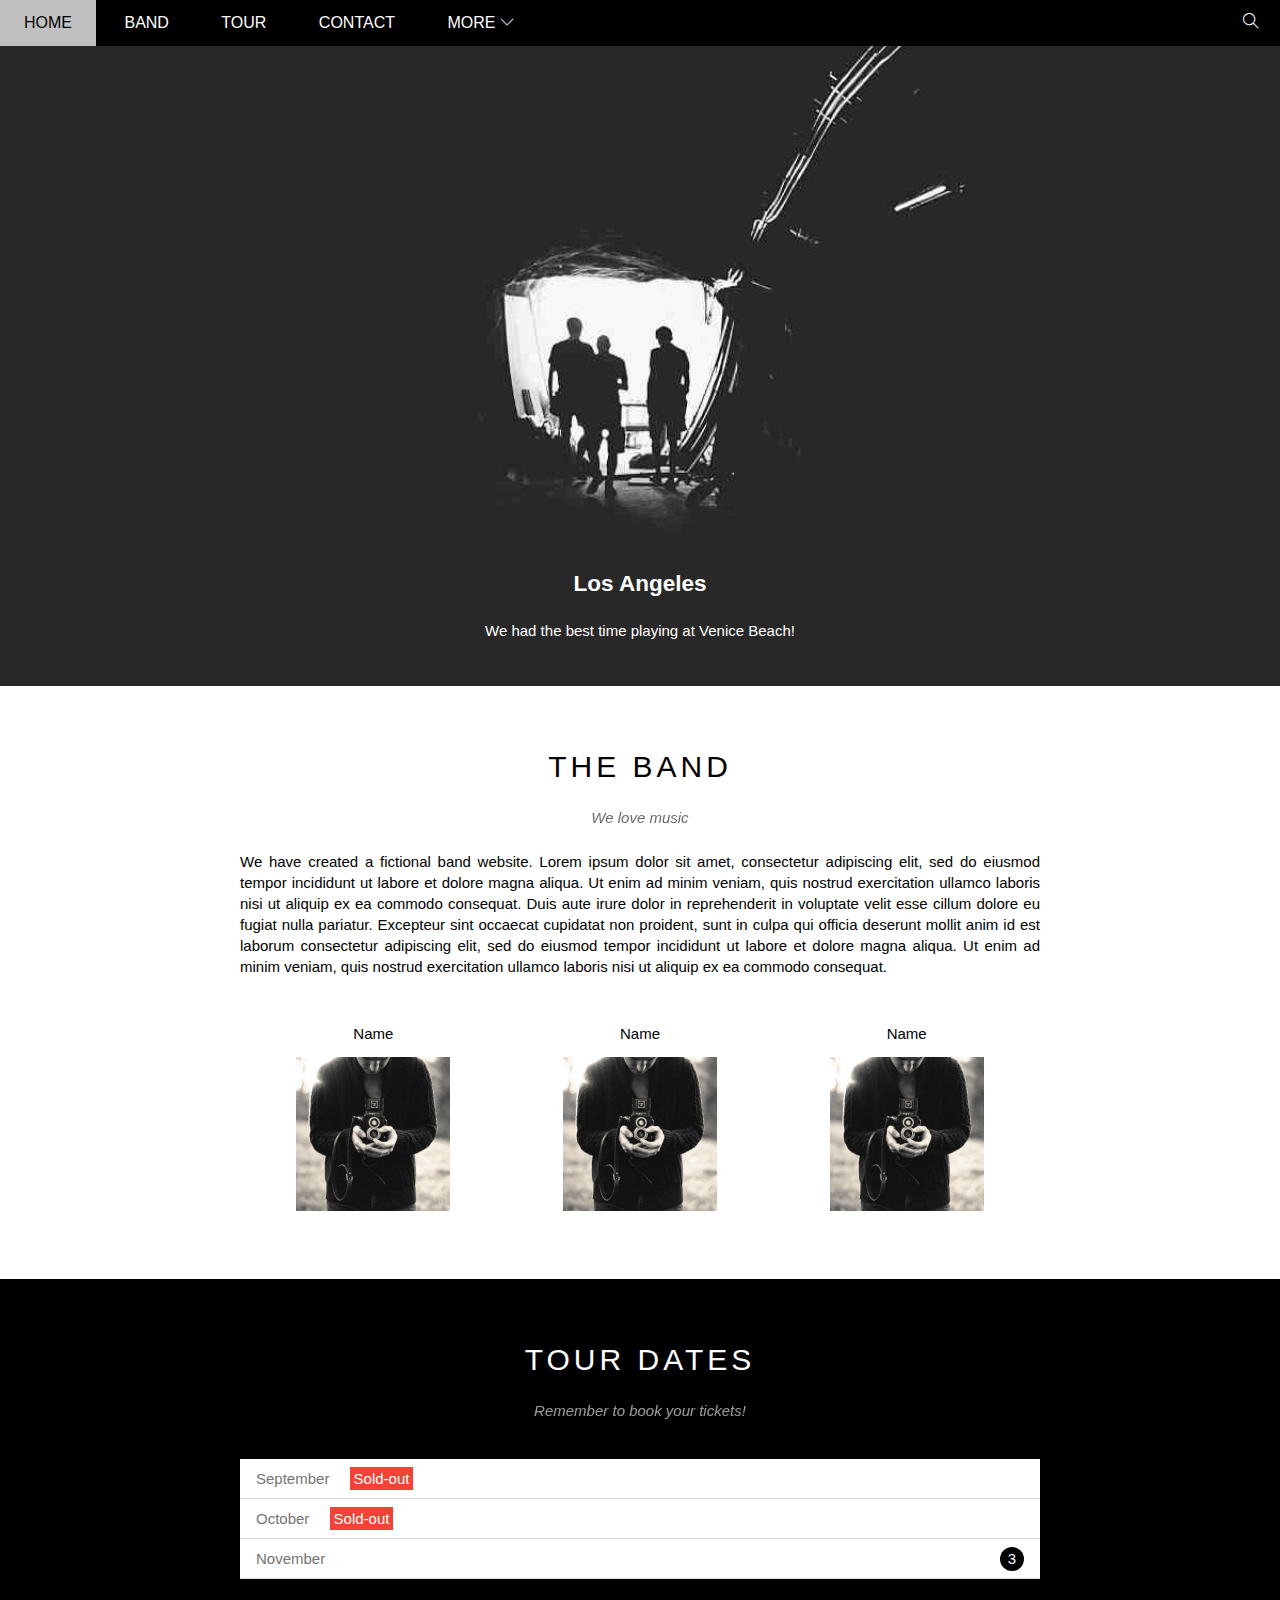
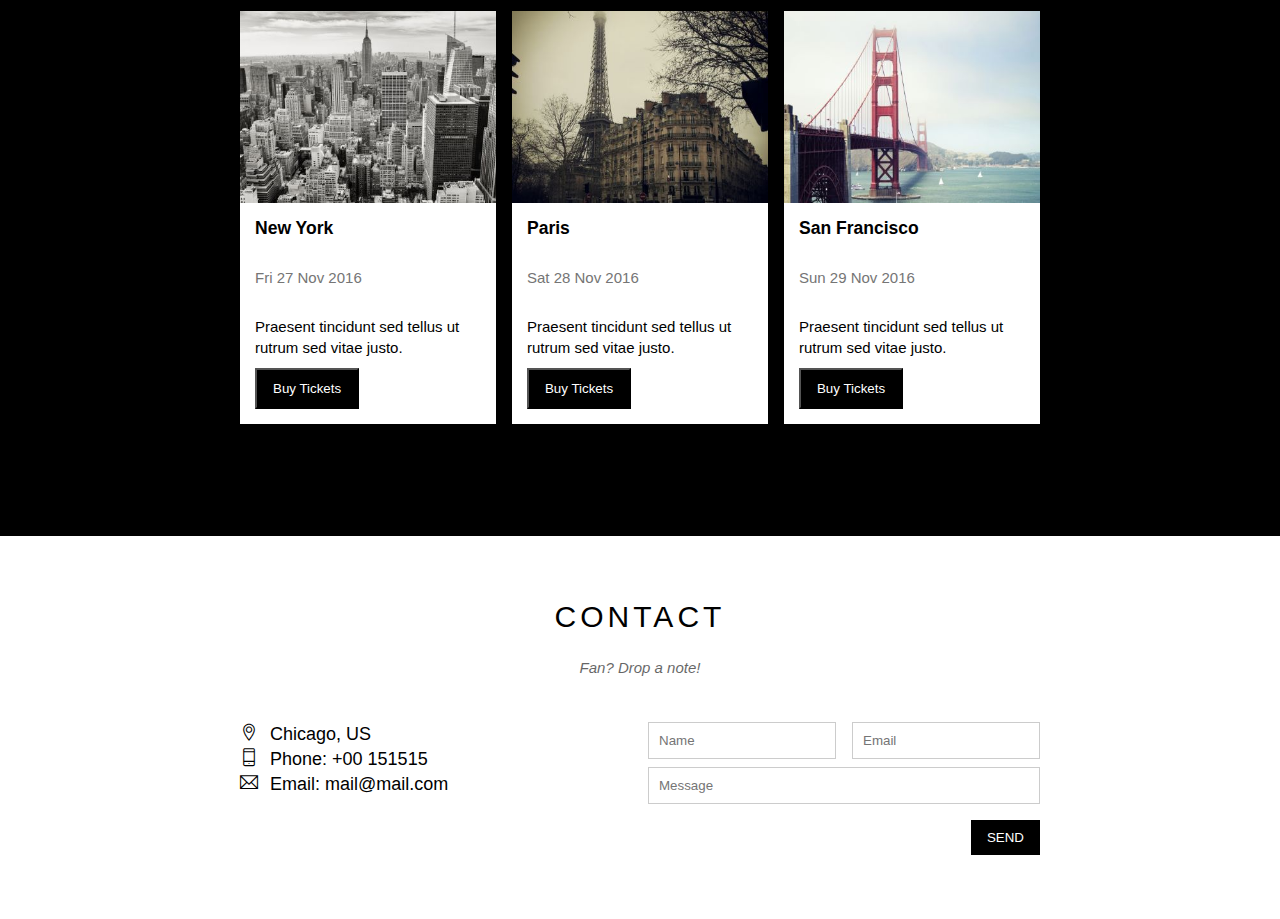
==== index.html @ 7e29163b "update contact" ====
<!DOCTYPE html>
<html lang="en">
<head>
    <meta charset="UTF-8">
    <meta http-equiv="X-UA-Compatible" content="IE=edge">
    <meta name="viewport" content="width=device-width, initial-scale=1.0">
    <link rel="stylesheet" href="./assests/css/style.css">
    <link rel="stylesheet" href="./assests/fonts/themify-icons/themify-icons.css">
    <title>Document</title>
</head>
<body>
    <div id="main">
        <div id="header">
            <!--Begin nav-->
            <ul id="nav">
                <li><a href="">Home</a></li>
                <li><a href="">Band</a></li>
                <li><a href="">Tour</a></li>
                <li><a href="">Contact</a></li>
                <li>
                    <a href="">
                        More 
                        <i class="nav-arrow-down ti-angle-down"></i>
                    </a>
                    <ul class="subnav">
                        <li><a href="">Merchandise</a></li>
                        <li><a href="">Extras</a></li>
                        <li><a href="">Media</a></li>
                    </ul>
                </li>
            </ul>
            <!--End nav-->

            <!--Begin search-->
            <div class="search-btn">
                <i class="search-icon ti-search"></i>
            </div>
            <!--End search-->

        </div>

        <div id="slider">
            <div class="text-content">
                <div class="text-heading"><h2>Los Angeles</h2></div>   
                <div class="text-description">
                    We had the best time playing at Venice Beach!
                </div>
            </div>  
        </div>

        <div id="content">
            <!--About section-->
            <div class="content-section">
                <h2 class="section-heading">THE BAND</h2>
                <p class="section-sub-heading">We love music</p>
                <p class="about-text">
                    We have created a fictional band website. Lorem ipsum dolor sit amet, consectetur adipiscing elit, sed do eiusmod tempor incididunt ut labore et dolore magna aliqua. Ut enim ad minim veniam, quis nostrud exercitation ullamco laboris nisi ut aliquip ex ea commodo consequat. Duis aute irure dolor in reprehenderit in voluptate velit esse cillum dolore eu fugiat nulla pariatur. Excepteur sint occaecat cupidatat non proident, sunt in culpa qui officia deserunt mollit anim id est laborum consectetur adipiscing elit, sed do eiusmod tempor incididunt ut labore et dolore magna aliqua. Ut enim ad minim veniam, quis nostrud exercitation ullamco laboris nisi ut aliquip ex ea commodo consequat.
                </p>
                <div class="member-list">
                    <div class="col col-third text-center">
                        <p class="member-name">Name</p>
                            <img src="/assests/img/Band/bandmember.jpeg" alt="" class="member-img">
                    </div>
                    <div class="col col-third text-center">
                        <p class="member-name">Name</p>
                            <img src="/assests/img/Band/bandmember.jpeg" alt="" class="member-img">
                    </div>
                    <div class="col col-third text-center">
                        <p class="member-name">Name</p>
                            <img src="/assests/img/Band/bandmember.jpeg" alt="" class="member-img">
                    </div>
                    <div class="clear"></div>
                </div>
               
            </div>

            <!--Tour section-->
            <div class="tour-section">
                <div class="content-section">
                    <h2 class="section-heading">TOUR DATES</h2>
                    <p class="section-sub-heading">Remember to book your tickets!</p>
                <ul class="ticket-list">
                    <li>September <span class="sold-out">Sold-out</span></li>
                    <li>October <span class="sold-out">Sold-out</span></li>
                    <li>November <span class="quantity">3</span></li>
                </ul>
                <!--Place section-->
                <div class="row place-list">
                    <div class="col col-third">
                        <img src="/assests/img/places/place1.jpeg" alt="" class="place-img">
                        <div class="place-body">
                            <h3 class="place-heading">New York</h3>
                            <div class="place-time">Fri 27 Nov 2016</div>
                            <div class="place-desc">Praesent tincidunt sed tellus ut rutrum sed vitae justo.</div>
                            <button class="place-buy-btn js-buy-ticket">Buy Tickets</button>
                        </div>
                    </div>
                    <div class="col col-third">
                        <img src="/assests/img/places/place2.jpeg" alt="" class="place-img">
                        <div class="place-body">
                            <h3 class="place-heading">Paris</h3>
                            <div class="place-time">Sat 28 Nov 2016</div>
                            <div class="place-desc">Praesent tincidunt sed tellus ut rutrum sed vitae justo.</div>
                            <button class="place-buy-btn js-buy-ticket">Buy Tickets</button>
                        </div>
                    </div>
                    <div class="col col-third">
                        <img src="/assests/img/places/place3.jpeg" alt="" class="place-img">
                        <div class="place-body">
                            <h3 class="place-heading">San Francisco</h3>
                            <div class="place-time">Sun 29 Nov 2016</div>
                            <div class="place-desc">Praesent tincidunt sed tellus ut rutrum sed vitae justo.</div>
                            <button class="place-buy-btn js-buy-ticket">Buy Tickets</button>
                        </div>
                    </div>
                    <div class="clear"></div>
                </div>
                </div>
 
            </div>
            <!--Contact section-->
            <div class="content-section">
                <h2 class="section-heading">CONTACT</h2>
                <p class="section-sub-heading">Fan? Drop a note!</p>
                <div class="row contact-content">
                    <div class="col col-half contact-info">
                        <p><i class="ti-location-pin"></i>Chicago, US</p>
                        <p><i class="ti-mobile"></i>Phone: +00 151515</p>
                        <p><i class="ti-email"></i>Email: mail@mail.com</p>
                    </div>
                    <div class="col col-half contact-form">
                        <form action="">
                            <div class="row">
                                <div class="col col-half">
                                    <input type="text" name="" placeholder="Name" id="" class="form-control">
                                </div>
                                <div class="col col-half">
                                    <input type="email" name="" placeholder="Email" id="" class="form-control">
                                </div>
                                <div class="clear"></div>
                            </div>
                            <div class="row mt-8">
                                <div class="col col-full">
                                    <input type="text" name="" placeholder="Message" id="" class="form-control">
                                </div>
                            </div>
                            <input class="form-submit-btn mt-16" type="submit" value="SEND">
                            
                        </form>
                    </div>
                </div>
                
            </div>
        </div>

        <div id="footer"></div>
    </div>
    <div class="modal js-modal">
        <div class="modal-container js-modal-container">
            <div class="modal-close js-modal-close">
                <i class="ti-close"></i>
            </div>
            <header class="modal-header">
                <i class="modal-heading-icon ti-bag"></i> 
                Tickets
            </header>
            <div class="modal-body">
                
                <label for="quantity" class="modal-label">
                    <i class="ti-shopping-cart"></i>
                    Tickets, $15 per person
                </label>
                <input id="quantity" type="text" class="modal-input" placeholder="How many?">

                
                <label for="email" class="modal-label">
                    <i class="ti-user"></i>
                    Send To
                </label>
                <input id="email" type="text" class="modal-input" placeholder="Enter email">

                <button id="buy-ticket">
                    Pay <i class="ti-check"></i>
                </button>
            </div>
            <footer class="modal-footer">
                <p class="modal-help">
                    Need <a href="" class="">help?</a>
                </p>
            </footer>
        </div>
    </div>

    <script>
        const buyBtns = document.querySelectorAll('.js-buy-ticket')
        const modal = document.querySelector('.js-modal')
        const modalClose = document.querySelector('.js-modal-close')
        const modalContainer = document.querySelector('.js-modal-container')
        function showBuyTickets()
        {
            modal.classList.add('open')
        }
        function hideBuyTickets()
        {
            modal.classList.remove('open')
        }

        for (const buyBtn of buyBtns)
        {
            buyBtn.addEventListener('click',showBuyTickets)
        }
        modalClose.addEventListener('click',hideBuyTickets)
        modal.addEventListener('click',hideBuyTickets)
        modalContainer.addEventListener('click', function(event) 
        {
            event.stopPropagation()
        }
        )
    </script>
</body>
</html>
---- assests/css/style.css ----
/*reset CSS*/
* {
    padding: 0;
    margin: 0;
    box-sizing: border-box;
}
html
{
    font-family: Arial, Helvetica, sans-serif;
}
/*
1 Từ ngoài vào trong
2 Từ trên xuống dưới
3 Từ tổng quan tới chi tiết

*/
/*
1 Vị trí
2 Kích thước
3 Màu sắc 
4 Kiểu dáng 
*/
/*Common*/
.clear {
    clear: both;
}

.row
{
    margin-left: -8px ;
    margin-right: -8px ;
}
.row::after
{
    content: "";
    display: block;
    clear: both;
}
.col
{
    float:left;
    padding-left: 8px;
    padding-right: 8px;
}
.col-third{
    width: 33.3333%;
}
.col-half{
    width: 50%;
}
.col-full{
    width: 100%;
}
.text-center
{
    text-align: center !important; 
}
.mt-8
{
    margin-top: 8px!important;
}
.mt-16
{
    margin-top: 16px!important;
}

/*Main*/
#main{
   
}

#header{
    height: 46px;
    background-color: black;
    position: fixed;
    right: 0;
    left: 0;
    top:0;
    
}
#header .search-btn
{   
    padding: 0 21px;
    line-height: 46px;
    color: white;
    float: right;
    
}
#header .search-btn:hover
{
    background-color: tomato;
    cursor: pointer;
}
#nav {
    display: inline-block;
}
#nav ul
{
    display : inline-block;
}

#nav li
{
    display: inline-block;
    position: relative;
}
#nav >li >a
{
    color: white;
    text-transform: uppercase;
}

#nav li a{
   
    text-decoration: none;
    line-height: 46px;
    padding: 0 24px;
    display: block;
}
#nav li:hover .subnav
{
    display: block;
}
#nav > li:hover > a,
#nav .subnav li:hover a{
    background-color: silver;
    color: black;

}

#nav .subnav{
    display: none;
    position: absolute;
    top : 100%;
    left:0;
    background-color: white;
    box-shadow: 0 0 10px rgba(0, 0, 0, 0.5);
}

#nav .subnav a
{
    color: black;
    padding: 0 12px;
    line-height: 38px;
}
#nav .subnav li
{
    display: block;
}
#nav .nav-arrow-down 
{
    font-size: 14px;
}

#slider
{
    position: relative;
   margin-top: 46px;
   padding-top: 50%;
   background: url('/assests/img/slider/slider1.jpeg') top center / cover no-repeat;
}

#slider .text-content{
    position: absolute;
    width: 100%;
    bottom: 47px;
    color: white;
    text-align: center;
}

#slider .text-heading{
    font-weight: 400;
    font-size: 15px;
}

#slider .text-description{
    font-size: 15px;
    margin-top: 25px;
}


#content{
   
}
#content .content-section
{
    width: 800px;
    margin-left: auto;
    margin-right: auto;
    padding: 64px 0;
}
#content .section-heading{
    text-align: center;
    font-size: 30px;
    letter-spacing: 4px;
    font-weight: 500;
}

#content .section-sub-heading{
    text-align: center;
    font-size: 15px;
     
    margin-top: 25px;
    font-style: italic;
    opacity: 0.6;
}

#content .about-text{
    text-align: justify;
    margin-top: 25px;
    line-height: 1.4;
    font-size: 15px;
}
#content .member-list
{
    
    margin-top: 48px;
}

#content .member-name
{
    font-size: 15px;

}
#content .member-img
{  
    width: 154px;
    margin-top: 15px;
}

/*Tour section*/
#content .tour-section
{
    background-color: black;
}
.tour-section .content-section
{
    color: white;
}
.tour-section .ticket-list
{   
    margin-top: 40px;
    background-color: white;
}
.ticket-list li
{
    list-style: none;
    font-size: 15px;
    color: #757575;
    padding: 11px 16px;
    border-bottom: 1px #ddd solid ;
}
.tour-section .sold-out
{
    background-color: #f44336;
    color: white;
    padding: 3px 4px;
    margin-left: 16px;
}
.tour-section .quantity
{
    float: right;
    color: white;
    width: 24px;
    height: 24px;
    background-color: black;
    border-radius: 50%;
    text-align: center;
    line-height: 24px;
    margin-top: -3px;
}
.place-list{
    margin-top: 32px;
    margin-bottom: 48px;
    
}

.tour-section .place-img{
    width: 100%;
    display: block;
}
.tour-section .place-img:hover
{
    opacity: 0.6;
}
.tour-section .place-body{
    color: black;
    background-color: white;
    font-size: 15px;
    padding: 0 15px;
    padding-bottom: 20px;
}

.tour-section .place-heading{
    padding: 15px 0;
    font-weight: 600;
}

.tour-section .place-time{
    padding: 15px 0;
    color: #757575;
}

.tour-section .place-desc{
    padding: 15px 0;
    line-height: 1.4;
}

.tour-section .place-buy-btn{
    background-color: black;
    color: white;
    text-decoration: none;
    display: inline-block;
    padding: 11px 16px;
    margin: -5px 0;
    
}
.modal.open
{
    display: flex;
}
.modal{
    position: fixed;
    left: 0;
    right: 0;
    bottom: 0;
    top: 0;
    background: rgba(0, 0, 0, 0.4);
    display : none;
    align-items: center;
    justify-content: center;
    
}
.modal-container
{
    max-width: calc( 100% - 32px );
    background: #fff;
    width: 900px;
    min-height: 200px;
    position: relative;
    animation-name: modalFaceIn ;
    animation-duration : .5s;
}
@keyframes modalFaceIn {
    from {
        
        transform: translateY(-130);
    } to {
       
        transform: translateY(0);
    }
}
.modal-header
{
    background-color: #009688;
    height: 120px;
    display: flex;
    justify-content: center;
    align-items: center;
    font-size: 30px;
    color: white;
}
.modal-heading-icon
{
    margin-right: 16px;
}
.modal-close
{
    position: absolute;
    right: 0;
    top: 0;
    color: white;
    padding: 16px;
    cursor: pointer;
    opacity: 0.8;
}
.modal-close:hover
{
    opacity: 1;
}
.modal-label{
    display: block;
    font-size: 15px;
    margin-bottom: 12px;
}
.modal-input
{
    border: 1px solid #ccc;
    width: 100%;
    font-size: 15px;
    padding: 10px;
    margin-bottom: 24px;
}
#buy-ticket
{
    border: none;
    background-color: #009688;
    font-size: 15px;
    text-transform: uppercase;
    padding: 15px;
    width: 100%;
    color: white;
    cursor: pointer;
}
#buy-ticket:hover
{
    opacity: 0.9;
}
.modal-body
{
    padding: 16px;
}
.modal-help
{
    text-align: right;
    padding-bottom: 30px;
    margin-right: 15px;
}
.modal-help a
{
    color: #2196f3;
}

/*Contact form*/
.contact-content{
    margin-top: 46px;
    
}
.contact-info
{
    font-size: 18px;
    line-height: 1.4;
}
.contact-info i[class*="ti-"]
{
    width: 30px;
    display: inline-block;
}
.contact-form
{
    font-size: 15px;
}
.contact-form .form-control
{
    padding: 10px;
    border: 1px solid #ccc;
    width: 100%;
}
.contact-form .form-submit-btn
{
    background: #000;
    color: #fff;
    border: none;
    padding: 10px 16px;
    float: right;
    outline: none;
}

#footer{

}
---- assests/fonts/themify-icons/themify-icons.css ----
@font-face {
	font-family: 'themify';
	src:url('fonts/themify.eot?-fvbane');
	src:url('fonts/themify.eot?#iefix-fvbane') format('embedded-opentype'),
		url('fonts/themify.woff?-fvbane') format('woff'),
		url('fonts/themify.ttf?-fvbane') format('truetype'),
		url('fonts/themify.svg?-fvbane#themify') format('svg');
	font-weight: normal;
	font-style: normal;
}

[class^="ti-"], [class*=" ti-"] {
	font-family: 'themify';
	speak: none;
	font-style: normal;
	font-weight: normal;
	font-variant: normal;
	text-transform: none;
	line-height: 1;

	/* Better Font Rendering =========== */
	-webkit-font-smoothing: antialiased;
	-moz-osx-font-smoothing: grayscale;
}

.ti-wand:before {
	content: "\e600";
}
.ti-volume:before {
	content: "\e601";
}
.ti-user:before {
	content: "\e602";
}
.ti-unlock:before {
	content: "\e603";
}
.ti-unlink:before {
	content: "\e604";
}
.ti-trash:before {
	content: "\e605";
}
.ti-thought:before {
	content: "\e606";
}
.ti-target:before {
	content: "\e607";
}
.ti-tag:before {
	content: "\e608";
}
.ti-tablet:before {
	content: "\e609";
}
.ti-star:before {
	content: "\e60a";
}
.ti-spray:before {
	content: "\e60b";
}
.ti-signal:before {
	content: "\e60c";
}
.ti-shopping-cart:before {
	content: "\e60d";
}
.ti-shopping-cart-full:before {
	content: "\e60e";
}
.ti-settings:before {
	content: "\e60f";
}
.ti-search:before {
	content: "\e610";
}
.ti-zoom-in:before {
	content: "\e611";
}
.ti-zoom-out:before {
	content: "\e612";
}
.ti-cut:before {
	content: "\e613";
}
.ti-ruler:before {
	content: "\e614";
}
.ti-ruler-pencil:before {
	content: "\e615";
}
.ti-ruler-alt:before {
	content: "\e616";
}
.ti-bookmark:before {
	content: "\e617";
}
.ti-bookmark-alt:before {
	content: "\e618";
}
.ti-reload:before {
	content: "\e619";
}
.ti-plus:before {
	content: "\e61a";
}
.ti-pin:before {
	content: "\e61b";
}
.ti-pencil:before {
	content: "\e61c";
}
.ti-pencil-alt:before {
	content: "\e61d";
}
.ti-paint-roller:before {
	content: "\e61e";
}
.ti-paint-bucket:before {
	content: "\e61f";
}
.ti-na:before {
	content: "\e620";
}
.ti-mobile:before {
	content: "\e621";
}
.ti-minus:before {
	content: "\e622";
}
.ti-medall:before {
	content: "\e623";
}
.ti-medall-alt:before {
	content: "\e624";
}
.ti-marker:before {
	content: "\e625";
}
.ti-marker-alt:before {
	content: "\e626";
}
.ti-arrow-up:before {
	content: "\e627";
}
.ti-arrow-right:before {
	content: "\e628";
}
.ti-arrow-left:before {
	content: "\e629";
}
.ti-arrow-down:before {
	content: "\e62a";
}
.ti-lock:before {
	content: "\e62b";
}
.ti-location-arrow:before {
	content: "\e62c";
}
.ti-link:before {
	content: "\e62d";
}
.ti-layout:before {
	content: "\e62e";
}
.ti-layers:before {
	content: "\e62f";
}
.ti-layers-alt:before {
	content: "\e630";
}
.ti-key:before {
	content: "\e631";
}
.ti-import:before {
	content: "\e632";
}
.ti-image:before {
	content: "\e633";
}
.ti-heart:before {
	content: "\e634";
}
.ti-heart-broken:before {
	content: "\e635";
}
.ti-hand-stop:before {
	content: "\e636";
}
.ti-hand-open:before {
	content: "\e637";
}
.ti-hand-drag:before {
	content: "\e638";
}
.ti-folder:before {
	content: "\e639";
}
.ti-flag:before {
	content: "\e63a";
}
.ti-flag-alt:before {
	content: "\e63b";
}
.ti-flag-alt-2:before {
	content: "\e63c";
}
.ti-eye:before {
	content: "\e63d";
}
.ti-export:before {
	content: "\e63e";
}
.ti-exchange-vertical:before {
	content: "\e63f";
}
.ti-desktop:before {
	content: "\e640";
}
.ti-cup:before {
	content: "\e641";
}
.ti-crown:before {
	content: "\e642";
}
.ti-comments:before {
	content: "\e643";
}
.ti-comment:before {
	content: "\e644";
}
.ti-comment-alt:before {
	content: "\e645";
}
.ti-close:before {
	content: "\e646";
}
.ti-clip:before {
	content: "\e647";
}
.ti-angle-up:before {
	content: "\e648";
}
.ti-angle-right:before {
	content: "\e649";
}
.ti-angle-left:before {
	content: "\e64a";
}
.ti-angle-down:before {
	content: "\e64b";
}
.ti-check:before {
	content: "\e64c";
}
.ti-check-box:before {
	content: "\e64d";
}
.ti-camera:before {
	content: "\e64e";
}
.ti-announcement:before {
	content: "\e64f";
}
.ti-brush:before {
	content: "\e650";
}
.ti-briefcase:before {
	content: "\e651";
}
.ti-bolt:before {
	content: "\e652";
}
.ti-bolt-alt:before {
	content: "\e653";
}
.ti-blackboard:before {
	content: "\e654";
}
.ti-bag:before {
	content: "\e655";
}
.ti-move:before {
	content: "\e656";
}
.ti-arrows-vertical:before {
	content: "\e657";
}
.ti-arrows-horizontal:before {
	content: "\e658";
}
.ti-fullscreen:before {
	content: "\e659";
}
.ti-arrow-top-right:before {
	content: "\e65a";
}
.ti-arrow-top-left:before {
	content: "\e65b";
}
.ti-arrow-circle-up:before {
	content: "\e65c";
}
.ti-arrow-circle-right:before {
	content: "\e65d";
}
.ti-arrow-circle-left:before {
	content: "\e65e";
}
.ti-arrow-circle-down:before {
	content: "\e65f";
}
.ti-angle-double-up:before {
	content: "\e660";
}
.ti-angle-double-right:before {
	content: "\e661";
}
.ti-angle-double-left:before {
	content: "\e662";
}
.ti-angle-double-down:before {
	content: "\e663";
}
.ti-zip:before {
	content: "\e664";
}
.ti-world:before {
	content: "\e665";
}
.ti-wheelchair:before {
	content: "\e666";
}
.ti-view-list:before {
	content: "\e667";
}
.ti-view-list-alt:before {
	content: "\e668";
}
.ti-view-grid:before {
	content: "\e669";
}
.ti-uppercase:before {
	content: "\e66a";
}
.ti-upload:before {
	content: "\e66b";
}
.ti-underline:before {
	content: "\e66c";
}
.ti-truck:before {
	content: "\e66d";
}
.ti-timer:before {
	content: "\e66e";
}
.ti-ticket:before {
	content: "\e66f";
}
.ti-thumb-up:before {
	content: "\e670";
}
.ti-thumb-down:before {
	content: "\e671";
}
.ti-text:before {
	content: "\e672";
}
.ti-stats-up:before {
	content: "\e673";
}
.ti-stats-down:before {
	content: "\e674";
}
.ti-split-v:before {
	content: "\e675";
}
.ti-split-h:before {
	content: "\e676";
}
.ti-smallcap:before {
	content: "\e677";
}
.ti-shine:before {
	content: "\e678";
}
.ti-shift-right:before {
	content: "\e679";
}
.ti-shift-left:before {
	content: "\e67a";
}
.ti-shield:before {
	content: "\e67b";
}
.ti-notepad:before {
	content: "\e67c";
}
.ti-server:before {
	content: "\e67d";
}
.ti-quote-right:before {
	content: "\e67e";
}
.ti-quote-left:before {
	content: "\e67f";
}
.ti-pulse:before {
	content: "\e680";
}
.ti-printer:before {
	content: "\e681";
}
.ti-power-off:before {
	content: "\e682";
}
.ti-plug:before {
	content: "\e683";
}
.ti-pie-chart:before {
	content: "\e684";
}
.ti-paragraph:before {
	content: "\e685";
}
.ti-panel:before {
	content: "\e686";
}
.ti-package:before {
	content: "\e687";
}
.ti-music:before {
	content: "\e688";
}
.ti-music-alt:before {
	content: "\e689";
}
.ti-mouse:before {
	content: "\e68a";
}
.ti-mouse-alt:before {
	content: "\e68b";
}
.ti-money:before {
	content: "\e68c";
}
.ti-microphone:before {
	content: "\e68d";
}
.ti-menu:before {
	content: "\e68e";
}
.ti-menu-alt:before {
	content: "\e68f";
}
.ti-map:before {
	content: "\e690";
}
.ti-map-alt:before {
	content: "\e691";
}
.ti-loop:before {
	content: "\e692";
}
.ti-location-pin:before {
	content: "\e693";
}
.ti-list:before {
	content: "\e694";
}
.ti-light-bulb:before {
	content: "\e695";
}
.ti-Italic:before {
	content: "\e696";
}
.ti-info:before {
	content: "\e697";
}
.ti-infinite:before {
	content: "\e698";
}
.ti-id-badge:before {
	content: "\e699";
}
.ti-hummer:before {
	content: "\e69a";
}
.ti-home:before {
	content: "\e69b";
}
.ti-help:before {
	content: "\e69c";
}
.ti-headphone:before {
	content: "\e69d";
}
.ti-harddrives:before {
	content: "\e69e";
}
.ti-harddrive:before {
	content: "\e69f";
}
.ti-gift:before {
	content: "\e6a0";
}
.ti-game:before {
	content: "\e6a1";
}
.ti-filter:before {
	content: "\e6a2";
}
.ti-files:before {
	content: "\e6a3";
}
.ti-file:before {
	content: "\e6a4";
}
.ti-eraser:before {
	content: "\e6a5";
}
.ti-envelope:before {
	content: "\e6a6";
}
.ti-download:before {
	content: "\e6a7";
}
.ti-direction:before {
	content: "\e6a8";
}
.ti-direction-alt:before {
	content: "\e6a9";
}
.ti-dashboard:before {
	content: "\e6aa";
}
.ti-control-stop:before {
	content: "\e6ab";
}
.ti-control-shuffle:before {
	content: "\e6ac";
}
.ti-control-play:before {
	content: "\e6ad";
}
.ti-control-pause:before {
	content: "\e6ae";
}
.ti-control-forward:before {
	content: "\e6af";
}
.ti-control-backward:before {
	content: "\e6b0";
}
.ti-cloud:before {
	content: "\e6b1";
}
.ti-cloud-up:before {
	content: "\e6b2";
}
.ti-cloud-down:before {
	content: "\e6b3";
}
.ti-clipboard:before {
	content: "\e6b4";
}
.ti-car:before {
	content: "\e6b5";
}
.ti-calendar:before {
	content: "\e6b6";
}
.ti-book:before {
	content: "\e6b7";
}
.ti-bell:before {
	content: "\e6b8";
}
.ti-basketball:before {
	content: "\e6b9";
}
.ti-bar-chart:before {
	content: "\e6ba";
}
.ti-bar-chart-alt:before {
	content: "\e6bb";
}
.ti-back-right:before {
	content: "\e6bc";
}
.ti-back-left:before {
	content: "\e6bd";
}
.ti-arrows-corner:before {
	content: "\e6be";
}
.ti-archive:before {
	content: "\e6bf";
}
.ti-anchor:before {
	content: "\e6c0";
}
.ti-align-right:before {
	content: "\e6c1";
}
.ti-align-left:before {
	content: "\e6c2";
}
.ti-align-justify:before {
	content: "\e6c3";
}
.ti-align-center:before {
	content: "\e6c4";
}
.ti-alert:before {
	content: "\e6c5";
}
.ti-alarm-clock:before {
	content: "\e6c6";
}
.ti-agenda:before {
	content: "\e6c7";
}
.ti-write:before {
	content: "\e6c8";
}
.ti-window:before {
	content: "\e6c9";
}
.ti-widgetized:before {
	content: "\e6ca";
}
.ti-widget:before {
	content: "\e6cb";
}
.ti-widget-alt:before {
	content: "\e6cc";
}
.ti-wallet:before {
	content: "\e6cd";
}
.ti-video-clapper:before {
	content: "\e6ce";
}
.ti-video-camera:before {
	content: "\e6cf";
}
.ti-vector:before {
	content: "\e6d0";
}
.ti-themify-logo:before {
	content: "\e6d1";
}
.ti-themify-favicon:before {
	content: "\e6d2";
}
.ti-themify-favicon-alt:before {
	content: "\e6d3";
}
.ti-support:before {
	content: "\e6d4";
}
.ti-stamp:before {
	content: "\e6d5";
}
.ti-split-v-alt:before {
	content: "\e6d6";
}
.ti-slice:before {
	content: "\e6d7";
}
.ti-shortcode:before {
	content: "\e6d8";
}
.ti-shift-right-alt:before {
	content: "\e6d9";
}
.ti-shift-left-alt:before {
	content: "\e6da";
}
.ti-ruler-alt-2:before {
	content: "\e6db";
}
.ti-receipt:before {
	content: "\e6dc";
}
.ti-pin2:before {
	content: "\e6dd";
}
.ti-pin-alt:before {
	content: "\e6de";
}
.ti-pencil-alt2:before {
	content: "\e6df";
}
.ti-palette:before {
	content: "\e6e0";
}
.ti-more:before {
	content: "\e6e1";
}
.ti-more-alt:before {
	content: "\e6e2";
}
.ti-microphone-alt:before {
	content: "\e6e3";
}
.ti-magnet:before {
	content: "\e6e4";
}
.ti-line-double:before {
	content: "\e6e5";
}
.ti-line-dotted:before {
	content: "\e6e6";
}
.ti-line-dashed:before {
	content: "\e6e7";
}
.ti-layout-width-full:before {
	content: "\e6e8";
}
.ti-layout-width-default:before {
	content: "\e6e9";
}
.ti-layout-width-default-alt:before {
	content: "\e6ea";
}
.ti-layout-tab:before {
	content: "\e6eb";
}
.ti-layout-tab-window:before {
	content: "\e6ec";
}
.ti-layout-tab-v:before {
	content: "\e6ed";
}
.ti-layout-tab-min:before {
	content: "\e6ee";
}
.ti-layout-slider:before {
	content: "\e6ef";
}
.ti-layout-slider-alt:before {
	content: "\e6f0";
}
.ti-layout-sidebar-right:before {
	content: "\e6f1";
}
.ti-layout-sidebar-none:before {
	content: "\e6f2";
}
.ti-layout-sidebar-left:before {
	content: "\e6f3";
}
.ti-layout-placeholder:before {
	content: "\e6f4";
}
.ti-layout-menu:before {
	content: "\e6f5";
}
.ti-layout-menu-v:before {
	content: "\e6f6";
}
.ti-layout-menu-separated:before {
	content: "\e6f7";
}
.ti-layout-menu-full:before {
	content: "\e6f8";
}
.ti-layout-media-right-alt:before {
	content: "\e6f9";
}
.ti-layout-media-right:before {
	content: "\e6fa";
}
.ti-layout-media-overlay:before {
	content: "\e6fb";
}
.ti-layout-media-overlay-alt:before {
	content: "\e6fc";
}
.ti-layout-media-overlay-alt-2:before {
	content: "\e6fd";
}
.ti-layout-media-left-alt:before {
	content: "\e6fe";
}
.ti-layout-media-left:before {
	content: "\e6ff";
}
.ti-layout-media-center-alt:before {
	content: "\e700";
}
.ti-layout-media-center:before {
	content: "\e701";
}
.ti-layout-list-thumb:before {
	content: "\e702";
}
.ti-layout-list-thumb-alt:before {
	content: "\e703";
}
.ti-layout-list-post:before {
	content: "\e704";
}
.ti-layout-list-large-image:before {
	content: "\e705";
}
.ti-layout-line-solid:before {
	content: "\e706";
}
.ti-layout-grid4:before {
	content: "\e707";
}
.ti-layout-grid3:before {
	content: "\e708";
}
.ti-layout-grid2:before {
	content: "\e709";
}
.ti-layout-grid2-thumb:before {
	content: "\e70a";
}
.ti-layout-cta-right:before {
	content: "\e70b";
}
.ti-layout-cta-left:before {
	content: "\e70c";
}
.ti-layout-cta-center:before {
	content: "\e70d";
}
.ti-layout-cta-btn-right:before {
	content: "\e70e";
}
.ti-layout-cta-btn-left:before {
	content: "\e70f";
}
.ti-layout-column4:before {
	content: "\e710";
}
.ti-layout-column3:before {
	content: "\e711";
}
.ti-layout-column2:before {
	content: "\e712";
}
.ti-layout-accordion-separated:before {
	content: "\e713";
}
.ti-layout-accordion-merged:before {
	content: "\e714";
}
.ti-layout-accordion-list:before {
	content: "\e715";
}
.ti-ink-pen:before {
	content: "\e716";
}
.ti-info-alt:before {
	content: "\e717";
}
.ti-help-alt:before {
	content: "\e718";
}
.ti-headphone-alt:before {
	content: "\e719";
}
.ti-hand-point-up:before {
	content: "\e71a";
}
.ti-hand-point-right:before {
	content: "\e71b";
}
.ti-hand-point-left:before {
	content: "\e71c";
}
.ti-hand-point-down:before {
	content: "\e71d";
}
.ti-gallery:before {
	content: "\e71e";
}
.ti-face-smile:before {
	content: "\e71f";
}
.ti-face-sad:before {
	content: "\e720";
}
.ti-credit-card:before {
	content: "\e721";
}
.ti-control-skip-forward:before {
	content: "\e722";
}
.ti-control-skip-backward:before {
	content: "\e723";
}
.ti-control-record:before {
	content: "\e724";
}
.ti-control-eject:before {
	content: "\e725";
}
.ti-comments-smiley:before {
	content: "\e726";
}
.ti-brush-alt:before {
	content: "\e727";
}
.ti-youtube:before {
	content: "\e728";
}
.ti-vimeo:before {
	content: "\e729";
}
.ti-twitter:before {
	content: "\e72a";
}
.ti-time:before {
	content: "\e72b";
}
.ti-tumblr:before {
	content: "\e72c";
}
.ti-skype:before {
	content: "\e72d";
}
.ti-share:before {
	content: "\e72e";
}
.ti-share-alt:before {
	content: "\e72f";
}
.ti-rocket:before {
	content: "\e730";
}
.ti-pinterest:before {
	content: "\e731";
}
.ti-new-window:before {
	content: "\e732";
}
.ti-microsoft:before {
	content: "\e733";
}
.ti-list-ol:before {
	content: "\e734";
}
.ti-linkedin:before {
	content: "\e735";
}
.ti-layout-sidebar-2:before {
	content: "\e736";
}
.ti-layout-grid4-alt:before {
	content: "\e737";
}
.ti-layout-grid3-alt:before {
	content: "\e738";
}
.ti-layout-grid2-alt:before {
	content: "\e739";
}
.ti-layout-column4-alt:before {
	content: "\e73a";
}
.ti-layout-column3-alt:before {
	content: "\e73b";
}
.ti-layout-column2-alt:before {
	content: "\e73c";
}
.ti-instagram:before {
	content: "\e73d";
}
.ti-google:before {
	content: "\e73e";
}
.ti-github:before {
	content: "\e73f";
}
.ti-flickr:before {
	content: "\e740";
}
.ti-facebook:before {
	content: "\e741";
}
.ti-dropbox:before {
	content: "\e742";
}
.ti-dribbble:before {
	content: "\e743";
}
.ti-apple:before {
	content: "\e744";
}
.ti-android:before {
	content: "\e745";
}
.ti-save:before {
	content: "\e746";
}
.ti-save-alt:before {
	content: "\e747";
}
.ti-yahoo:before {
	content: "\e748";
}
.ti-wordpress:before {
	content: "\e749";
}
.ti-vimeo-alt:before {
	content: "\e74a";
}
.ti-twitter-alt:before {
	content: "\e74b";
}
.ti-tumblr-alt:before {
	content: "\e74c";
}
.ti-trello:before {
	content: "\e74d";
}
.ti-stack-overflow:before {
	content: "\e74e";
}
.ti-soundcloud:before {
	content: "\e74f";
}
.ti-sharethis:before {
	content: "\e750";
}
.ti-sharethis-alt:before {
	content: "\e751";
}
.ti-reddit:before {
	content: "\e752";
}
.ti-pinterest-alt:before {
	content: "\e753";
}
.ti-microsoft-alt:before {
	content: "\e754";
}
.ti-linux:before {
	content: "\e755";
}
.ti-jsfiddle:before {
	content: "\e756";
}
.ti-joomla:before {
	content: "\e757";
}
.ti-html5:before {
	content: "\e758";
}
.ti-flickr-alt:before {
	content: "\e759";
}
.ti-email:before {
	content: "\e75a";
}
.ti-drupal:before {
	content: "\e75b";
}
.ti-dropbox-alt:before {
	content: "\e75c";
}
.ti-css3:before {
	content: "\e75d";
}
.ti-rss:before {
	content: "\e75e";
}
.ti-rss-alt:before {
	content: "\e75f";
}
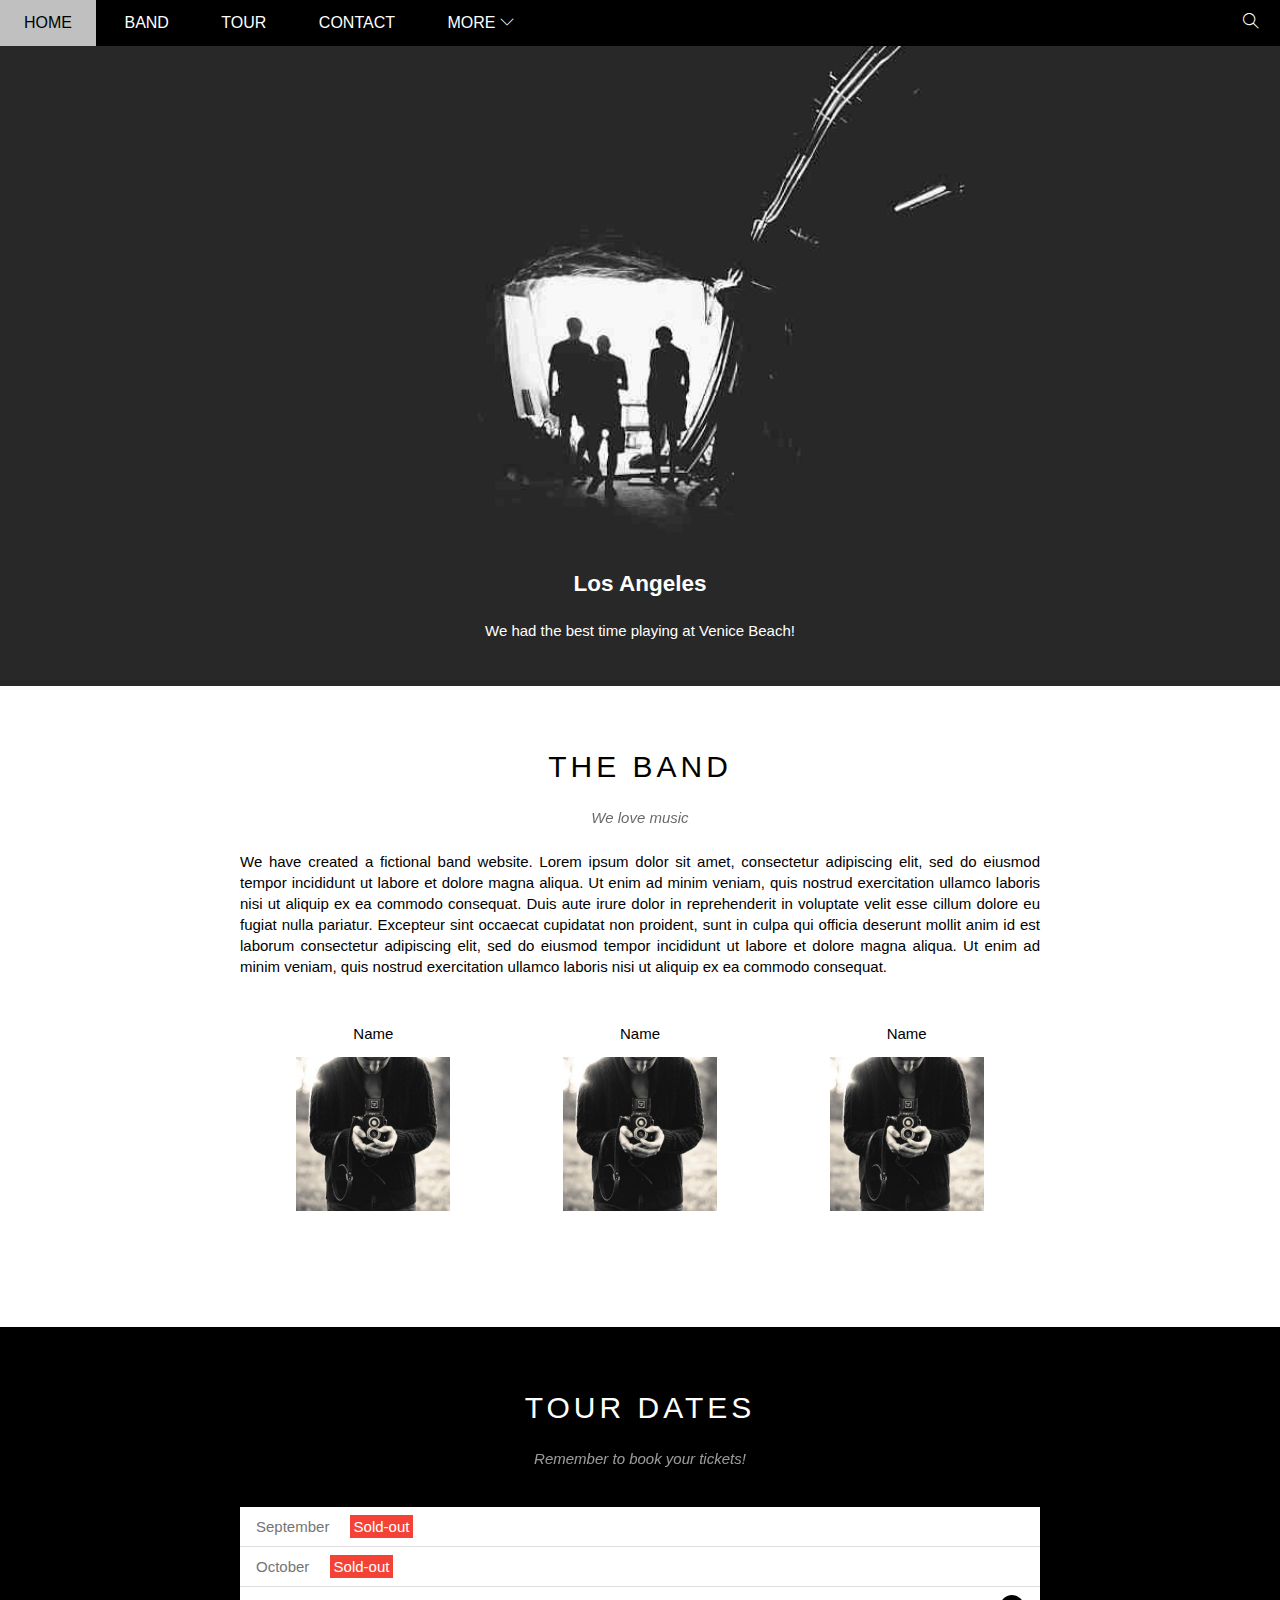
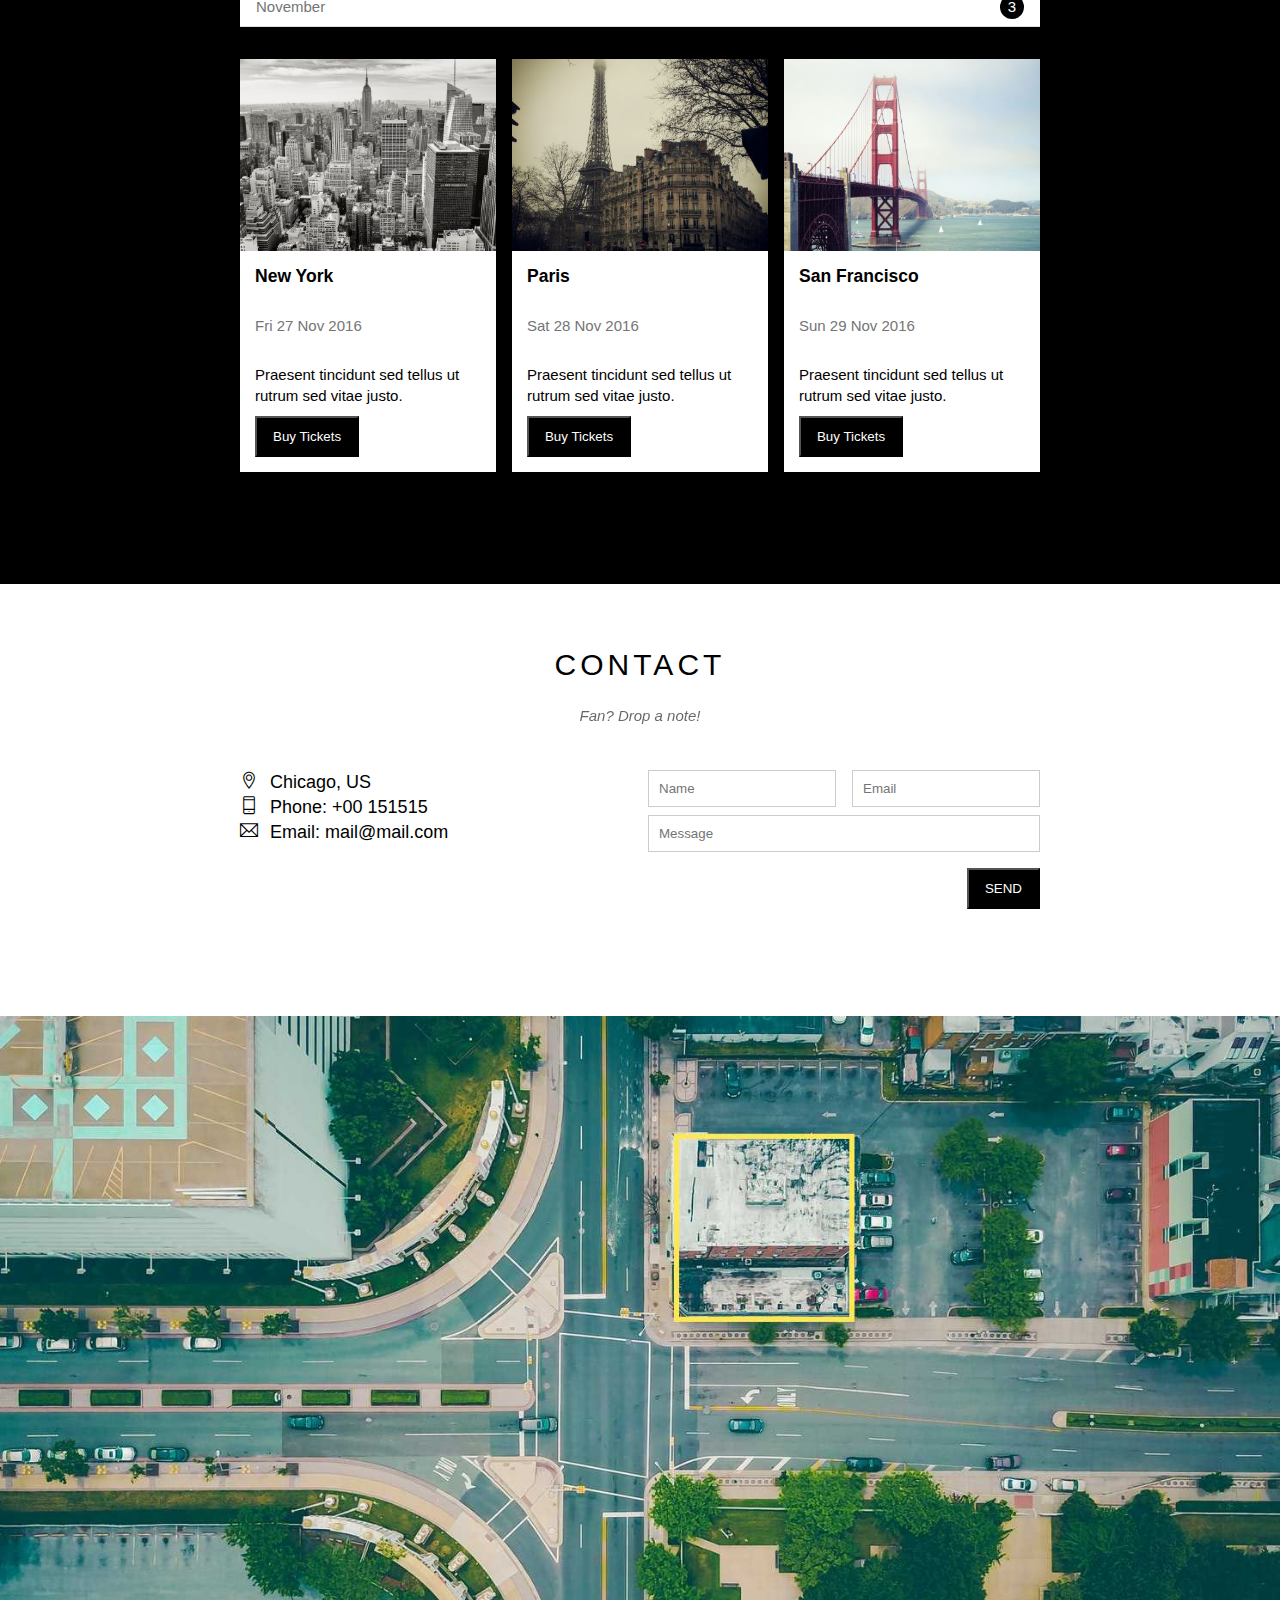
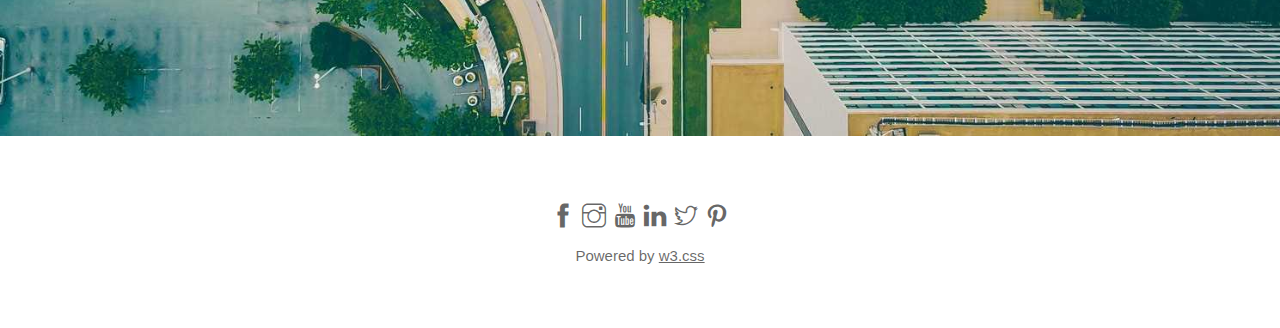
==== commit e3b366fb: "footer" ====
--- a/index.html
+++ b/index.html
@@ -92,7 +92,7 @@
                             <h3 class="place-heading">New York</h3>
                             <div class="place-time">Fri 27 Nov 2016</div>
                             <div class="place-desc">Praesent tincidunt sed tellus ut rutrum sed vitae justo.</div>
-                            <button class="place-buy-btn js-buy-ticket">Buy Tickets</button>
+                            <button class="btn js-buy-ticket">Buy Tickets</button>
                         </div>
                     </div>
                     <div class="col col-third">
@@ -101,7 +101,7 @@
                             <h3 class="place-heading">Paris</h3>
                             <div class="place-time">Sat 28 Nov 2016</div>
                             <div class="place-desc">Praesent tincidunt sed tellus ut rutrum sed vitae justo.</div>
-                            <button class="place-buy-btn js-buy-ticket">Buy Tickets</button>
+                            <button class="btn js-buy-ticket">Buy Tickets</button>
                         </div>
                     </div>
                     <div class="col col-third">
@@ -110,7 +110,7 @@
                             <h3 class="place-heading">San Francisco</h3>
                             <div class="place-time">Sun 29 Nov 2016</div>
                             <div class="place-desc">Praesent tincidunt sed tellus ut rutrum sed vitae justo.</div>
-                            <button class="place-buy-btn js-buy-ticket">Buy Tickets</button>
+                            <button class="btn js-buy-ticket">Buy Tickets</button>
                         </div>
                     </div>
                     <div class="clear"></div>
@@ -118,7 +118,7 @@
                 </div>
  
             </div>
-            <!--Contact section-->
+            <!--Begin Contact section-->
             <div class="content-section">
                 <h2 class="section-heading">CONTACT</h2>
                 <p class="section-sub-heading">Fan? Drop a note!</p>
@@ -144,17 +144,35 @@
                                     <input type="text" name="" placeholder="Message" id="" class="form-control">
                                 </div>
                             </div>
-                            <input class="form-submit-btn mt-16" type="submit" value="SEND">
+                            <input class="btn mt-16 pull-right" type="submit" value="SEND">
                             
                         </form>
                     </div>
                 </div>
                 
             </div>
-        </div>
-
-        <div id="footer"></div>
+            <!--End Contact section-->
+
+            <div class="map-section">
+                <img src="./assests/img/map.jpeg" alt="Map">
+            </div>
+        </div>
+        
+        <div id="footer">
+            <div class="social-list">
+            <a href=""><i class="ti-facebook"></i></a>
+            <a href=""><i class="ti-instagram"></i></a>
+            <a href=""><i class="ti-youtube"></i></a>
+            <a href=""><i class="ti-linkedin"></i></a>
+            <a href=""><i class="ti-twitter"></i></a>
+            <a href=""><i class="ti-pinterest"></i></a>
+            </div>
+            <div class="copy-right">
+                <p>Powered by <a href="">w3.css</a></p>
+            </div>
+        </div>
     </div>
+
     <div class="modal js-modal">
         <div class="modal-container js-modal-container">
             <div class="modal-close js-modal-close">
--- a/assests/css/style.css
+++ b/assests/css/style.css
@@ -63,6 +63,20 @@
 {
     margin-top: 16px!important;
 }
+.btn{
+    background-color: black;
+    color: white;
+    text-decoration: none;
+    display: inline-block;
+    padding: 11px 16px;
+    margin: -5px 0; 
+    cursor: pointer;  
+}
+
+.pull-right
+{
+    float: right !important;
+}
 
 /*Main*/
 #main{
@@ -187,7 +201,7 @@
     width: 800px;
     margin-left: auto;
     margin-right: auto;
-    padding: 64px 0;
+    padding: 64px 0 112px;
 }
 #content .section-heading{
     text-align: center;
@@ -271,7 +285,6 @@
 }
 .place-list{
     margin-top: 32px;
-    margin-bottom: 48px;
     
 }
 
@@ -306,15 +319,6 @@
     line-height: 1.4;
 }
 
-.tour-section .place-buy-btn{
-    background-color: black;
-    color: white;
-    text-decoration: none;
-    display: inline-block;
-    padding: 11px 16px;
-    margin: -5px 0;
-    
-}
 .modal.open
 {
     display: flex;
@@ -456,6 +460,36 @@
     outline: none;
 }
 
+.map-section img
+{
+    width: 100%;
+}
+
+
 #footer{
-
-}
+    padding: 64px 16px;
+    text-align: center;
+}
+#footer .social-list{
+    font-size: 24px;
+    
+}
+#footer .social-list a{
+    color: rgba(0, 0, 0, 0.6);
+    text-decoration: none;
+}
+
+#footer .copy-right{
+    margin-top: 15px;
+    font-size: 15px;
+    color: rgba(0, 0, 0, 0.6);
+}
+
+#footer .copy-right a{
+   
+    color: rgba(0, 0, 0, 0.6);
+}
+#footer .social-list a:hover,
+#footer .copy-right a:hover{
+    opacity: 0.4;
+}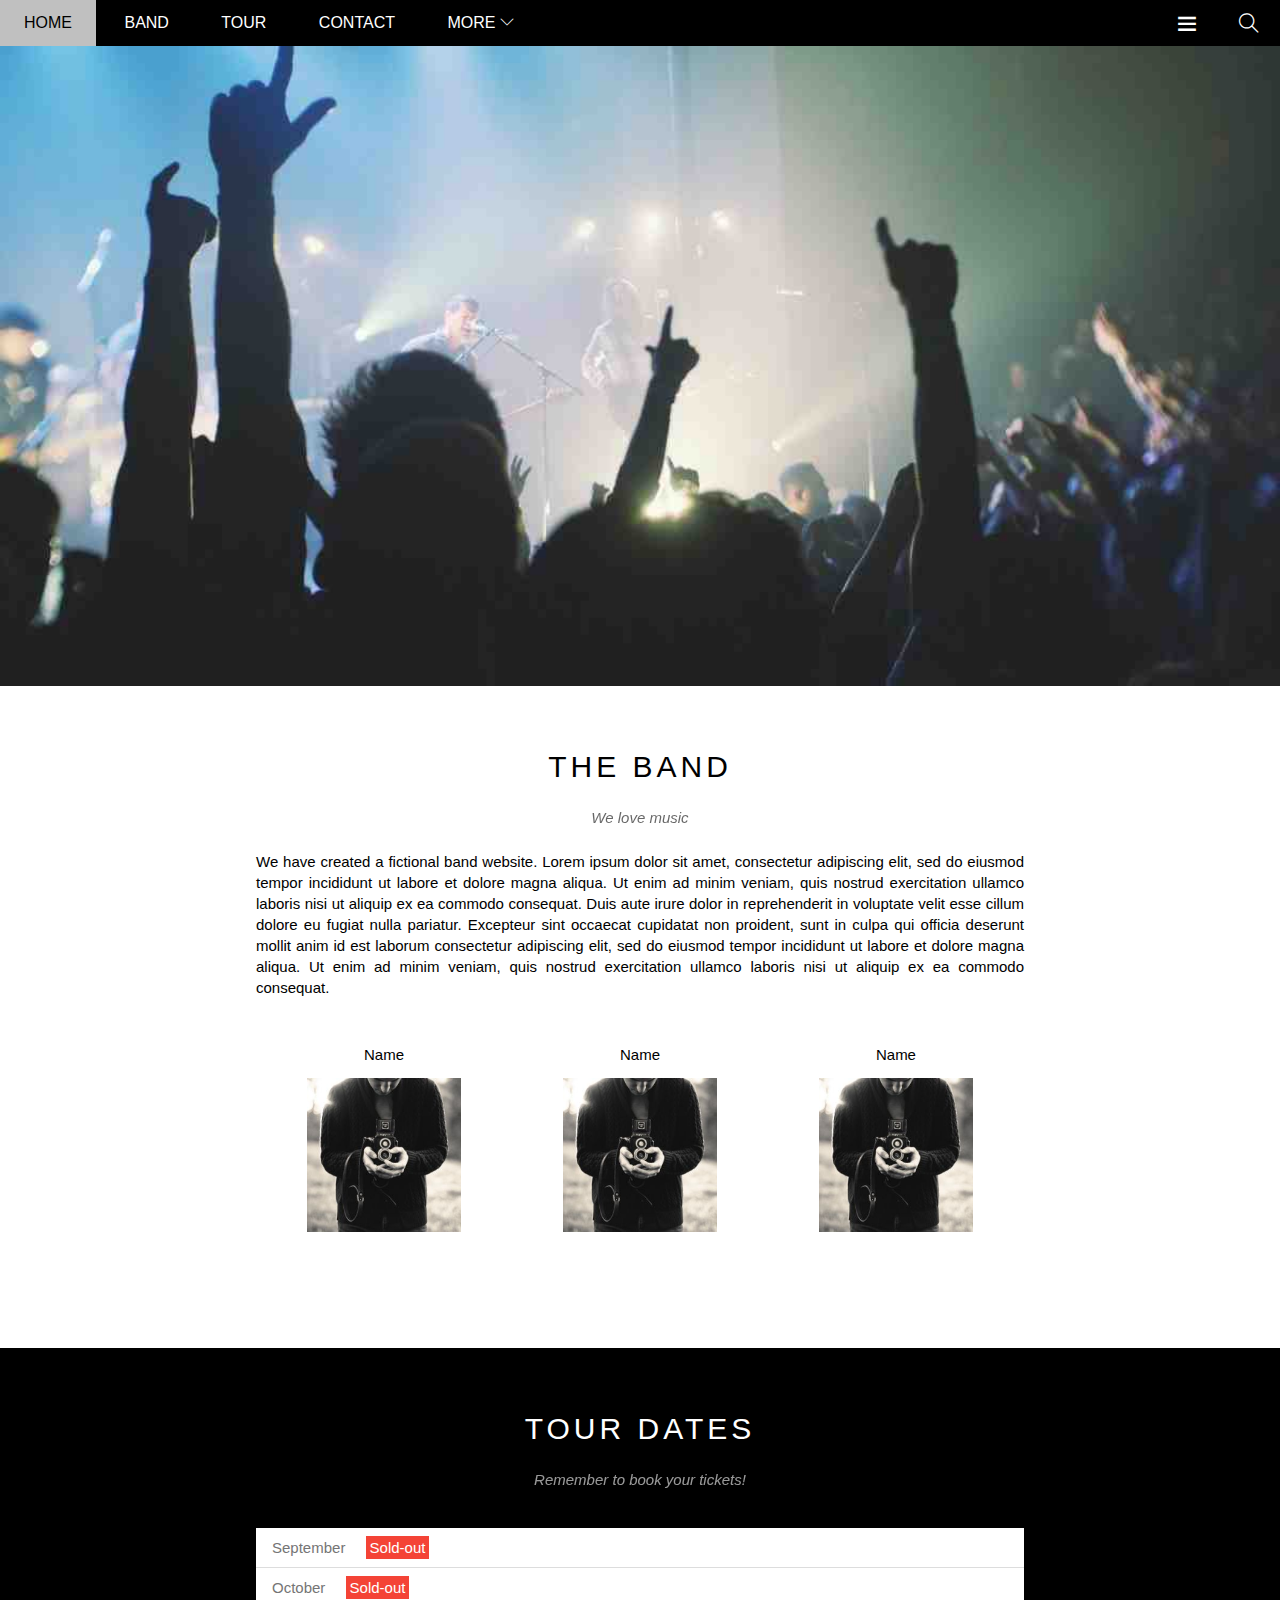
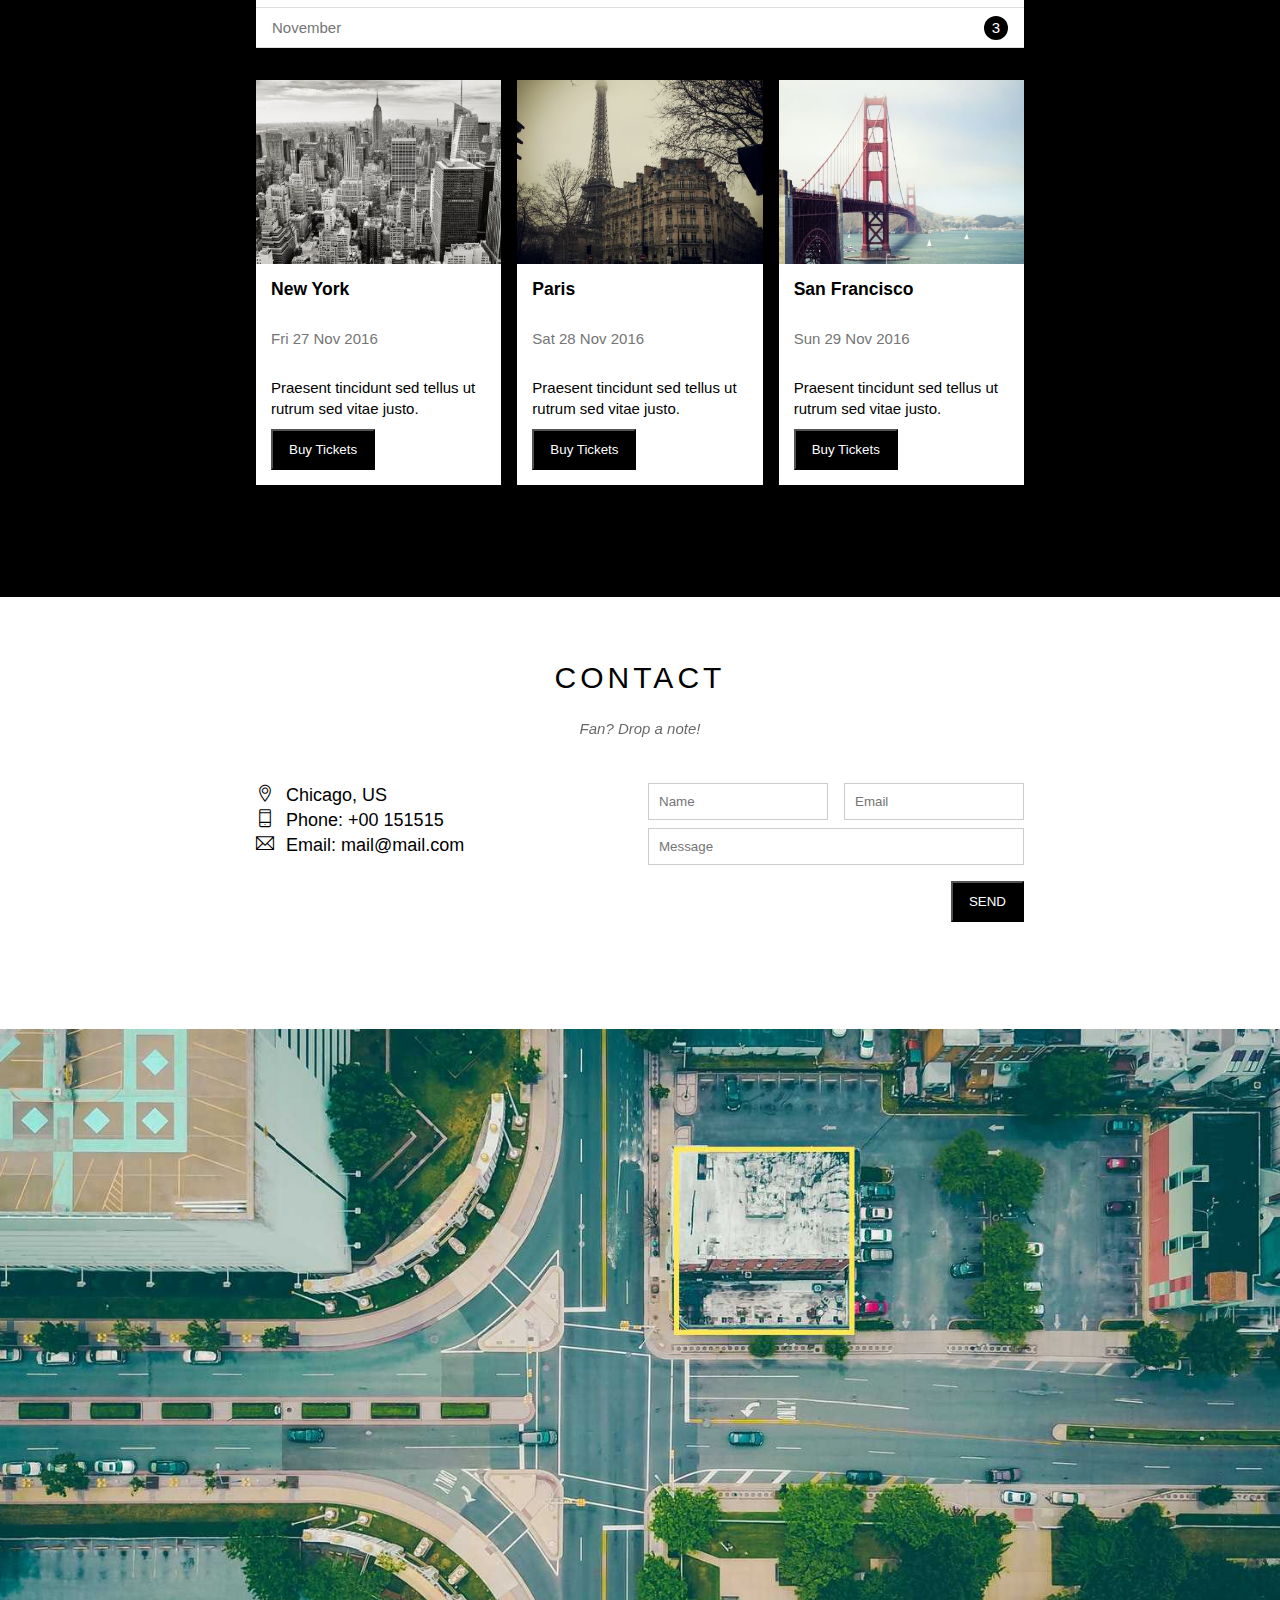
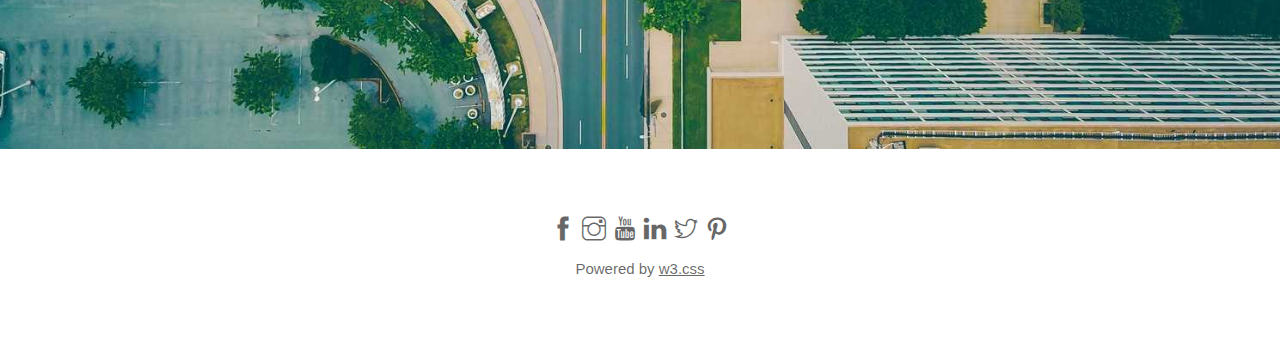
==== commit 1e46023f: "responsive" ====
--- a/index.html
+++ b/index.html
@@ -6,7 +6,8 @@
     <meta name="viewport" content="width=device-width, initial-scale=1.0">
     <link rel="stylesheet" href="./assests/css/style.css">
     <link rel="stylesheet" href="./assests/fonts/themify-icons/themify-icons.css">
-    <title>Document</title>
+    <link rel="stylesheet" href="./assests/css/responsive.css">
+    <title>The Band</title>
 </head>
 <body>
     <div id="main">
@@ -14,18 +15,18 @@
             <!--Begin nav-->
             <ul id="nav">
                 <li><a href="">Home</a></li>
-                <li><a href="">Band</a></li>
-                <li><a href="">Tour</a></li>
-                <li><a href="">Contact</a></li>
+                <li><a href="#band">Band</a></li>
+                <li><a href="#tour">Tour</a></li>
+                <li><a href="#contact">Contact</a></li>
                 <li>
-                    <a href="">
+                    <a href="#">
                         More 
                         <i class="nav-arrow-down ti-angle-down"></i>
                     </a>
                     <ul class="subnav">
-                        <li><a href="">Merchandise</a></li>
-                        <li><a href="">Extras</a></li>
-                        <li><a href="">Media</a></li>
+                        <li><a href="#">Merchandise</a></li>
+                        <li><a href="#">Extras</a></li>
+                        <li><a href="#">Media</a></li>
                     </ul>
                 </li>
             </ul>
@@ -34,6 +35,9 @@
             <!--Begin search-->
             <div class="search-btn">
                 <i class="search-icon ti-search"></i>
+            </div>
+            <div id ="mobile-menu"class="mobile-menu-btn">
+                <i class="menu-icon ti-menu"></i>
             </div>
             <!--End search-->
 
@@ -50,7 +54,7 @@
 
         <div id="content">
             <!--About section-->
-            <div class="content-section">
+            <div id="band" class="content-section">
                 <h2 class="section-heading">THE BAND</h2>
                 <p class="section-sub-heading">We love music</p>
                 <p class="about-text">
@@ -75,7 +79,7 @@
             </div>
 
             <!--Tour section-->
-            <div class="tour-section">
+            <div id="tour" class="tour-section">
                 <div class="content-section">
                     <h2 class="section-heading">TOUR DATES</h2>
                     <p class="section-sub-heading">Remember to book your tickets!</p>
@@ -119,7 +123,7 @@
  
             </div>
             <!--Begin Contact section-->
-            <div class="content-section">
+            <div id=contact id="content"class="content-section">
                 <h2 class="section-heading">CONTACT</h2>
                 <p class="section-sub-heading">Fan? Drop a note!</p>
                 <div class="row contact-content">
@@ -235,5 +239,32 @@
         }
         )
     </script>
+
+    <script>
+        var header = document.getElementById('header')
+        var mobileMenu =document.getElementById('mobile-menu')
+        var headerHeight = header.clientHeight
+        mobileMenu.onclick=function()
+        {
+            var isClose = header.clientHeight === headerHeight;
+            if(isClose)
+            {
+                header.style.height='auto';
+            }else{
+                header.style.height=null;
+            }
+        }
+
+        //Tự động đóng menuItems
+        var menuItems = document.querySelectorAll('#nav li a[href*="#"]'); 
+        for (var i=0;i<menuItems.length;i++)
+        {
+            var menuItem = menuItems[i];
+            menuItem.onclick = function()
+            {
+                header.style.height=null;
+            }
+        }
+    </script>
 </body>
 </html>--- a/assests/css/style.css
+++ b/assests/css/style.css
@@ -7,6 +7,7 @@
 html
 {
     font-family: Arial, Helvetica, sans-serif;
+    scroll-behavior: smooth;
 }
 /*
 1 Từ ngoài vào trong
@@ -90,20 +91,37 @@
     right: 0;
     left: 0;
     top:0;
-    
-}
+    overflow: hidden;
+    
+}
+#header .mobile-menu-btn,
 #header .search-btn
 {   
     padding: 0 21px;
+    float: right;
+    
+}
+#header .search-btn:hover
+{
+    background-color: black;
+    cursor: pointer;
+}
+#header .mobile-menu-btn:hover
+{
+    background-color: #ccc;
+    
+}
+#header .mobile-menu-btn:hover .menu-icon
+{
+    color: black;
+    
+}
+#header .search-icon,
+#header .menu-icon
+{
+    color: #fff;
+    font-size: 20px;
     line-height: 46px;
-    color: white;
-    float: right;
-    
-}
-#header .search-btn:hover
-{
-    background-color: tomato;
-    cursor: pointer;
 }
 #nav {
     display: inline-block;
@@ -168,10 +186,10 @@
 
 #slider
 {
-    position: relative;
-   margin-top: 46px;
-   padding-top: 50%;
-   background: url('/assests/img/slider/slider1.jpeg') top center / cover no-repeat;
+    
+    margin-top: 46px;
+    padding-top: 50%;
+    background: url('/assests/img/slider/slider2.jpeg') top center / cover no-repeat;
 }
 
 #slider .text-content{
@@ -199,9 +217,12 @@
 #content .content-section
 {
     width: 800px;
+    max-width: 100%;
     margin-left: auto;
     margin-right: auto;
     padding: 64px 0 112px;
+    padding-left: 16px;
+    padding-right: 16px;
 }
 #content .section-heading{
     text-align: center;
@@ -492,4 +513,5 @@
 #footer .social-list a:hover,
 #footer .copy-right a:hover{
     opacity: 0.4;
-}+}
+
--- a/assests/css/responsive.css
+++ b/assests/css/responsive.css
@@ -0,0 +1,22 @@
+/*PC*/
+@media (min-width:1024px)
+{
+    
+}
+/*TABLET*/
+@media (min-width:740px) and (max-width:1023px)
+{
+    
+}
+/*MOBILE*/
+@media (max-width:740px)
+{
+    #nav > li 
+    {
+        display: block;
+    }
+    #header .search-btn
+    {
+        display: none;
+    }
+}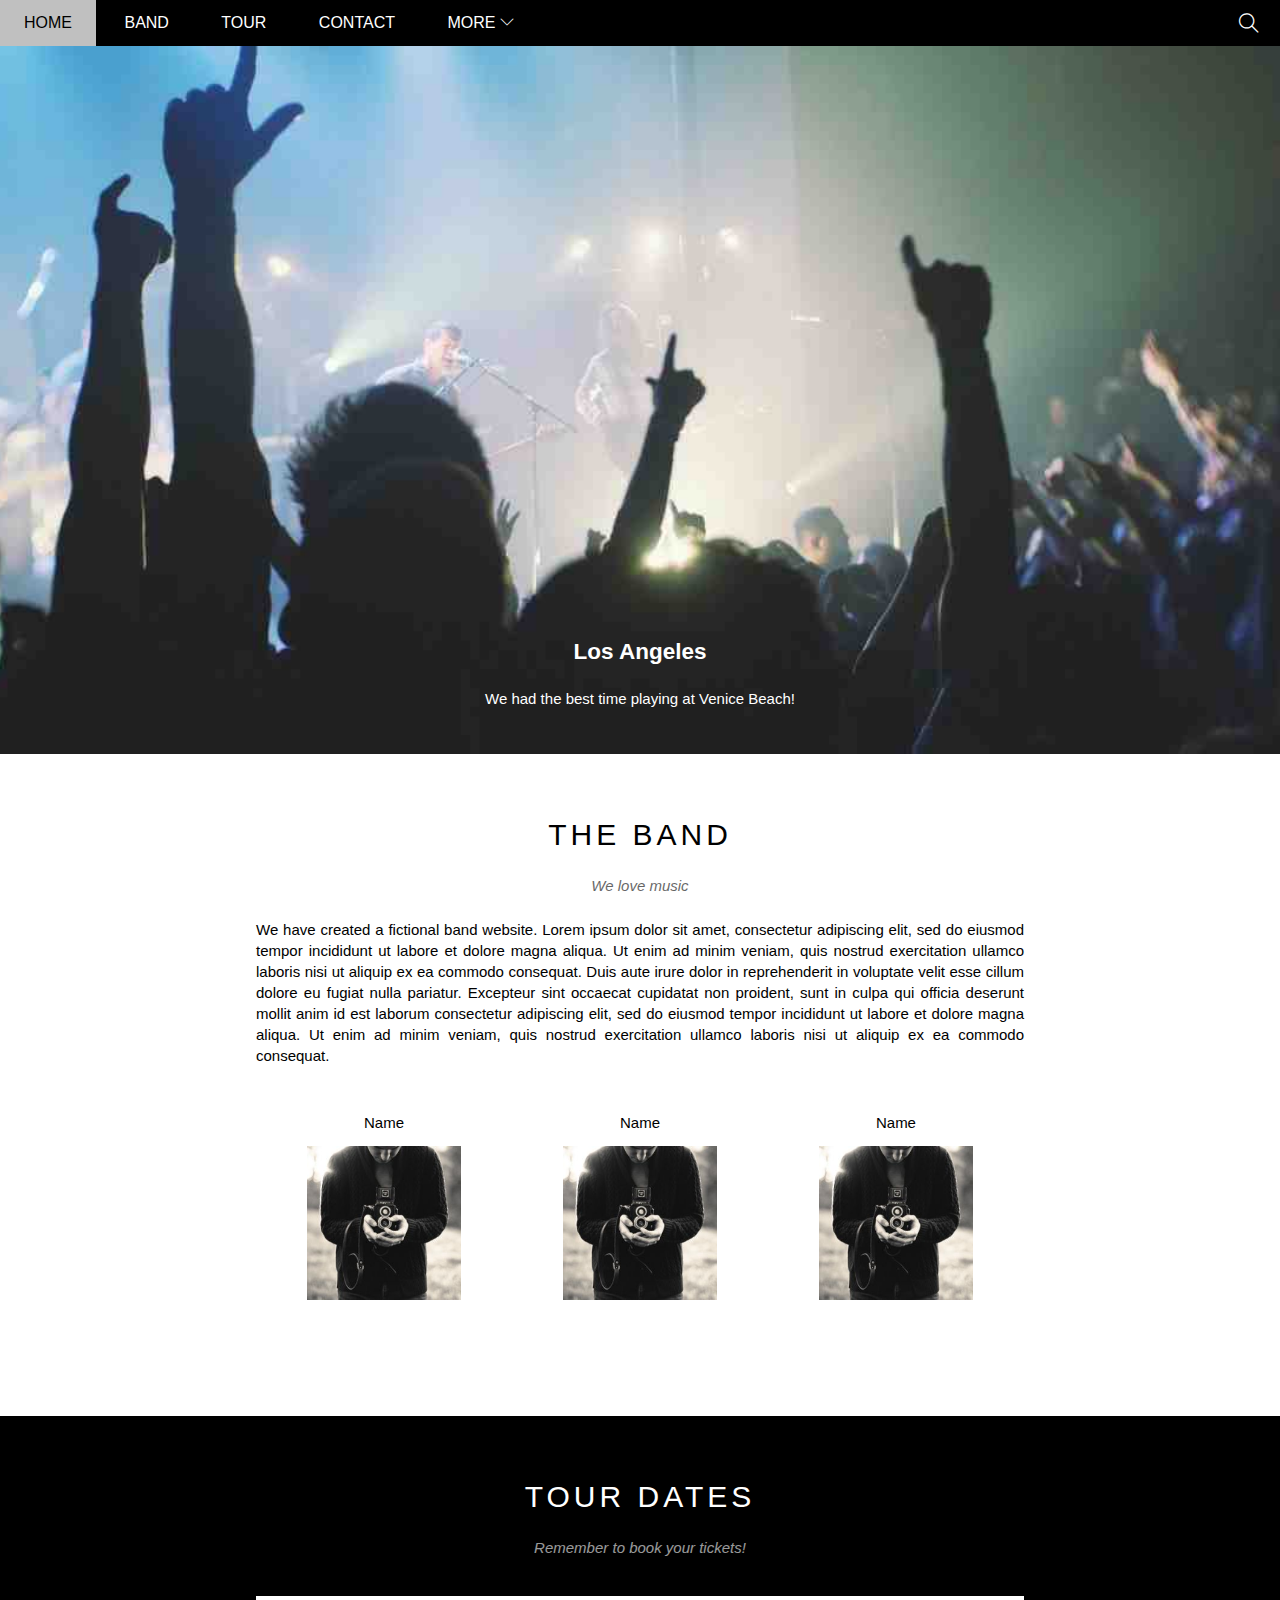
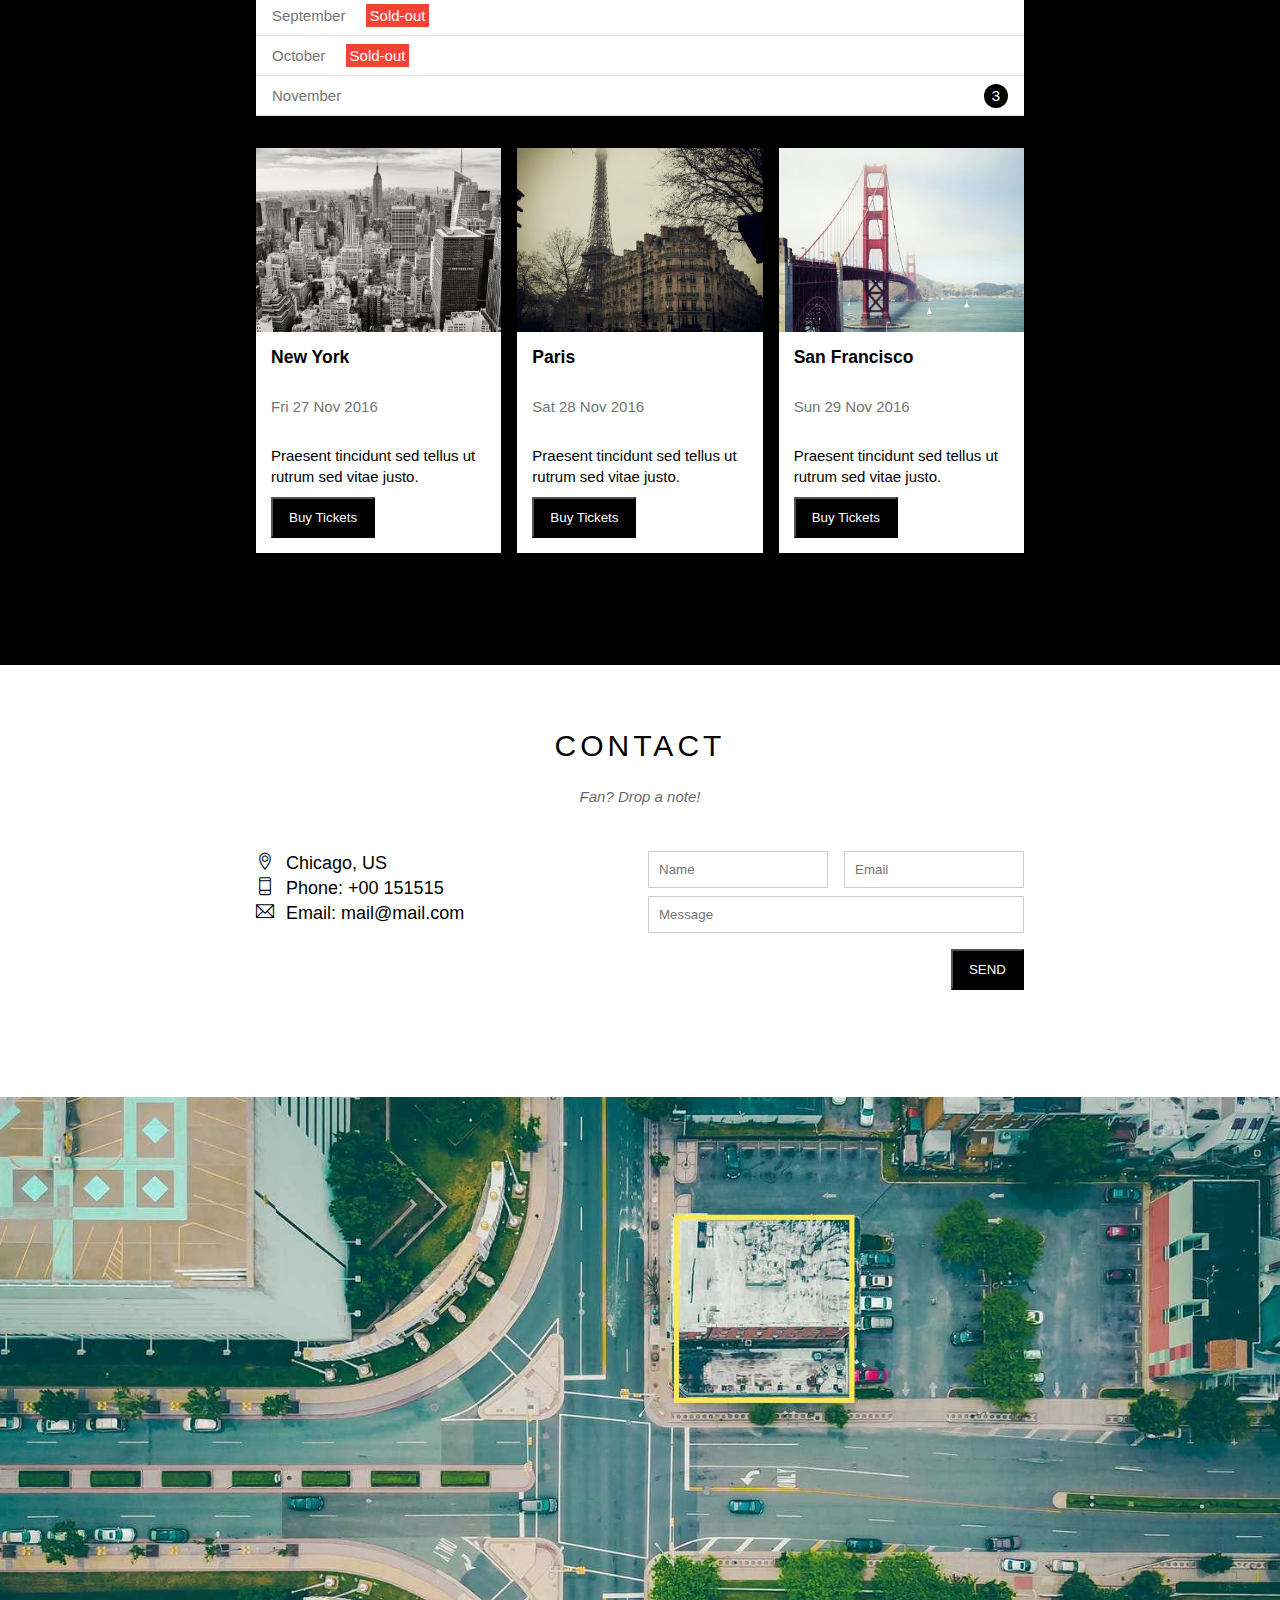
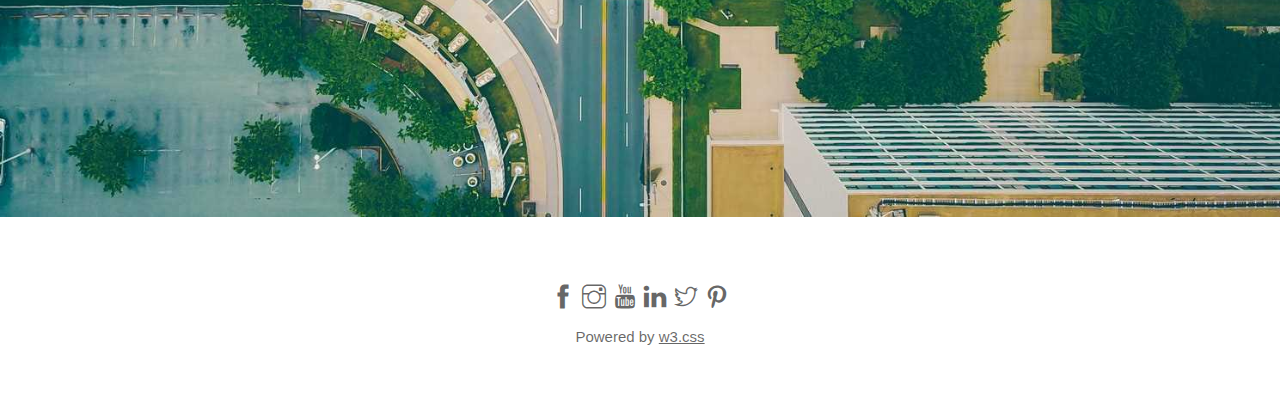
==== commit 00ece7bd: "fix-menu" ====
--- a/index.html
+++ b/index.html
@@ -14,7 +14,7 @@
         <div id="header">
             <!--Begin nav-->
             <ul id="nav">
-                <li><a href="">Home</a></li>
+                <li><a href="#">Home</a></li>
                 <li><a href="#band">Band</a></li>
                 <li><a href="#tour">Tour</a></li>
                 <li><a href="#contact">Contact</a></li>
@@ -261,8 +261,16 @@
         {
             var menuItem = menuItems[i];
             menuItem.onclick = function()
-            {
-                header.style.height=null;
+            {   
+                var isParentMenu = this.nextElementSibling && this.nextElementSibling.classList.contains('subnav');
+                if(!isParentMenu)
+                {
+                    header.style.height=null;
+                }
+                else
+                {
+                    event.preventDefault();
+                }
             }
         }
     </script>
--- a/assests/css/style.css
+++ b/assests/css/style.css
@@ -91,9 +91,15 @@
     right: 0;
     left: 0;
     top:0;
-    overflow: hidden;
-    
-}
+    z-index: 1;
+}
+#header .mobile-menu-btn{
+    position:absolute;
+    top: 0;
+    right: 0;
+    display: none;
+}
+
 #header .mobile-menu-btn,
 #header .search-btn
 {   
@@ -101,6 +107,7 @@
     float: right;
     
 }
+
 #header .search-btn:hover
 {
     background-color: black;
@@ -109,6 +116,7 @@
 #header .mobile-menu-btn:hover
 {
     background-color: #ccc;
+    
     
 }
 #header .mobile-menu-btn:hover .menu-icon
@@ -193,11 +201,12 @@
 }
 
 #slider .text-content{
-    position: absolute;
+    
     width: 100%;
     bottom: 47px;
     color: white;
     text-align: center;
+    position: relative;
 }
 
 #slider .text-heading{
--- a/assests/css/responsive.css
+++ b/assests/css/responsive.css
@@ -11,12 +11,46 @@
 /*MOBILE*/
 @media (max-width:740px)
 {
-    #nav > li 
+    #slider .text-content
     {
-        display: block;
+        position: relative;
     }
     #header .search-btn
     {
         display: none;
     }
+    #header .mobile-menu-btn
+    {
+        display: block;
+
+    }
+    #header{
+        overflow: hidden;
+    }
+    #nav
+    {
+        display: block;
+    }
+    #nav > li 
+    {
+        display: block;
+    }
+    #nav li a{
+        padding: 1px 24px;
+    }
+    #nav > li:first-child{
+        display: inline-block;
+    }
+    #nav .subnav
+    {
+        position: initial;
+    }
+    #nav .subnav a{
+        background: #333;
+        color: white;
+        padding: 5px 41px;
+        line-height: 38px;
+    }
+    
+    
 }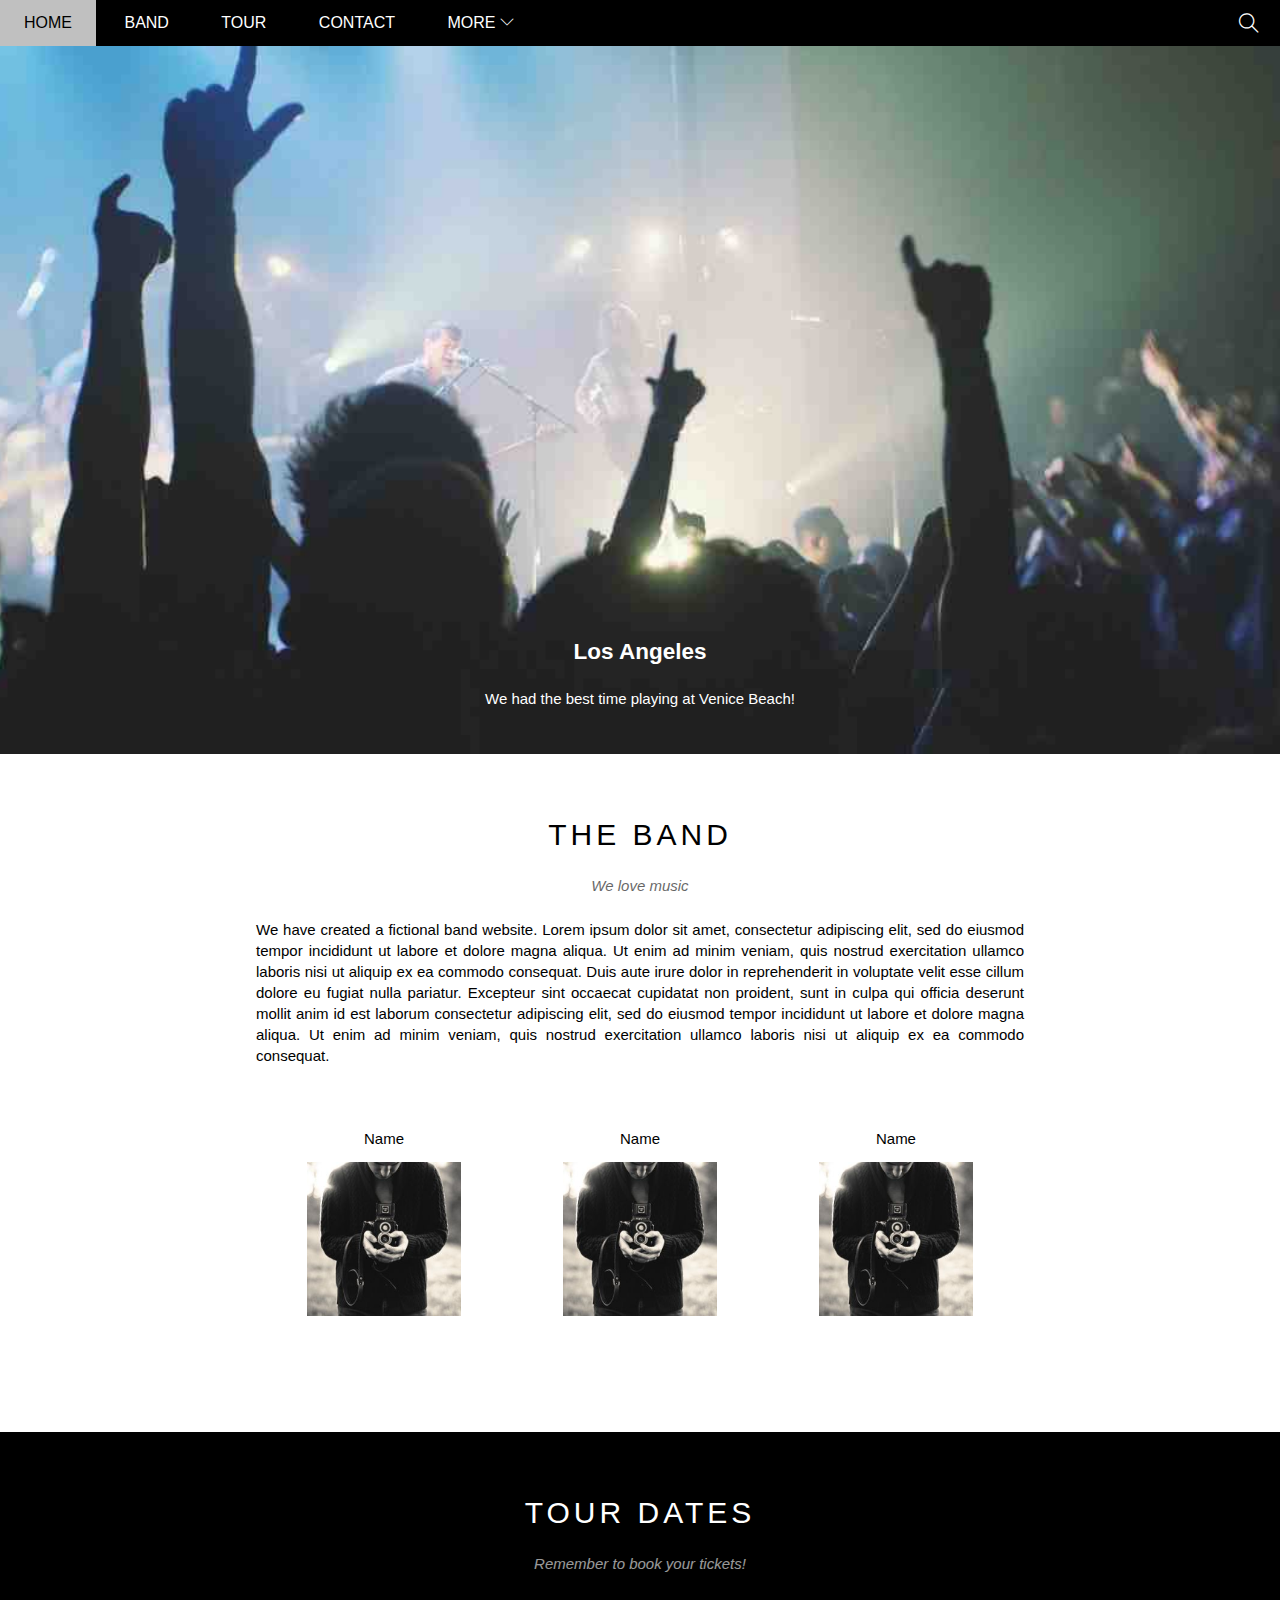
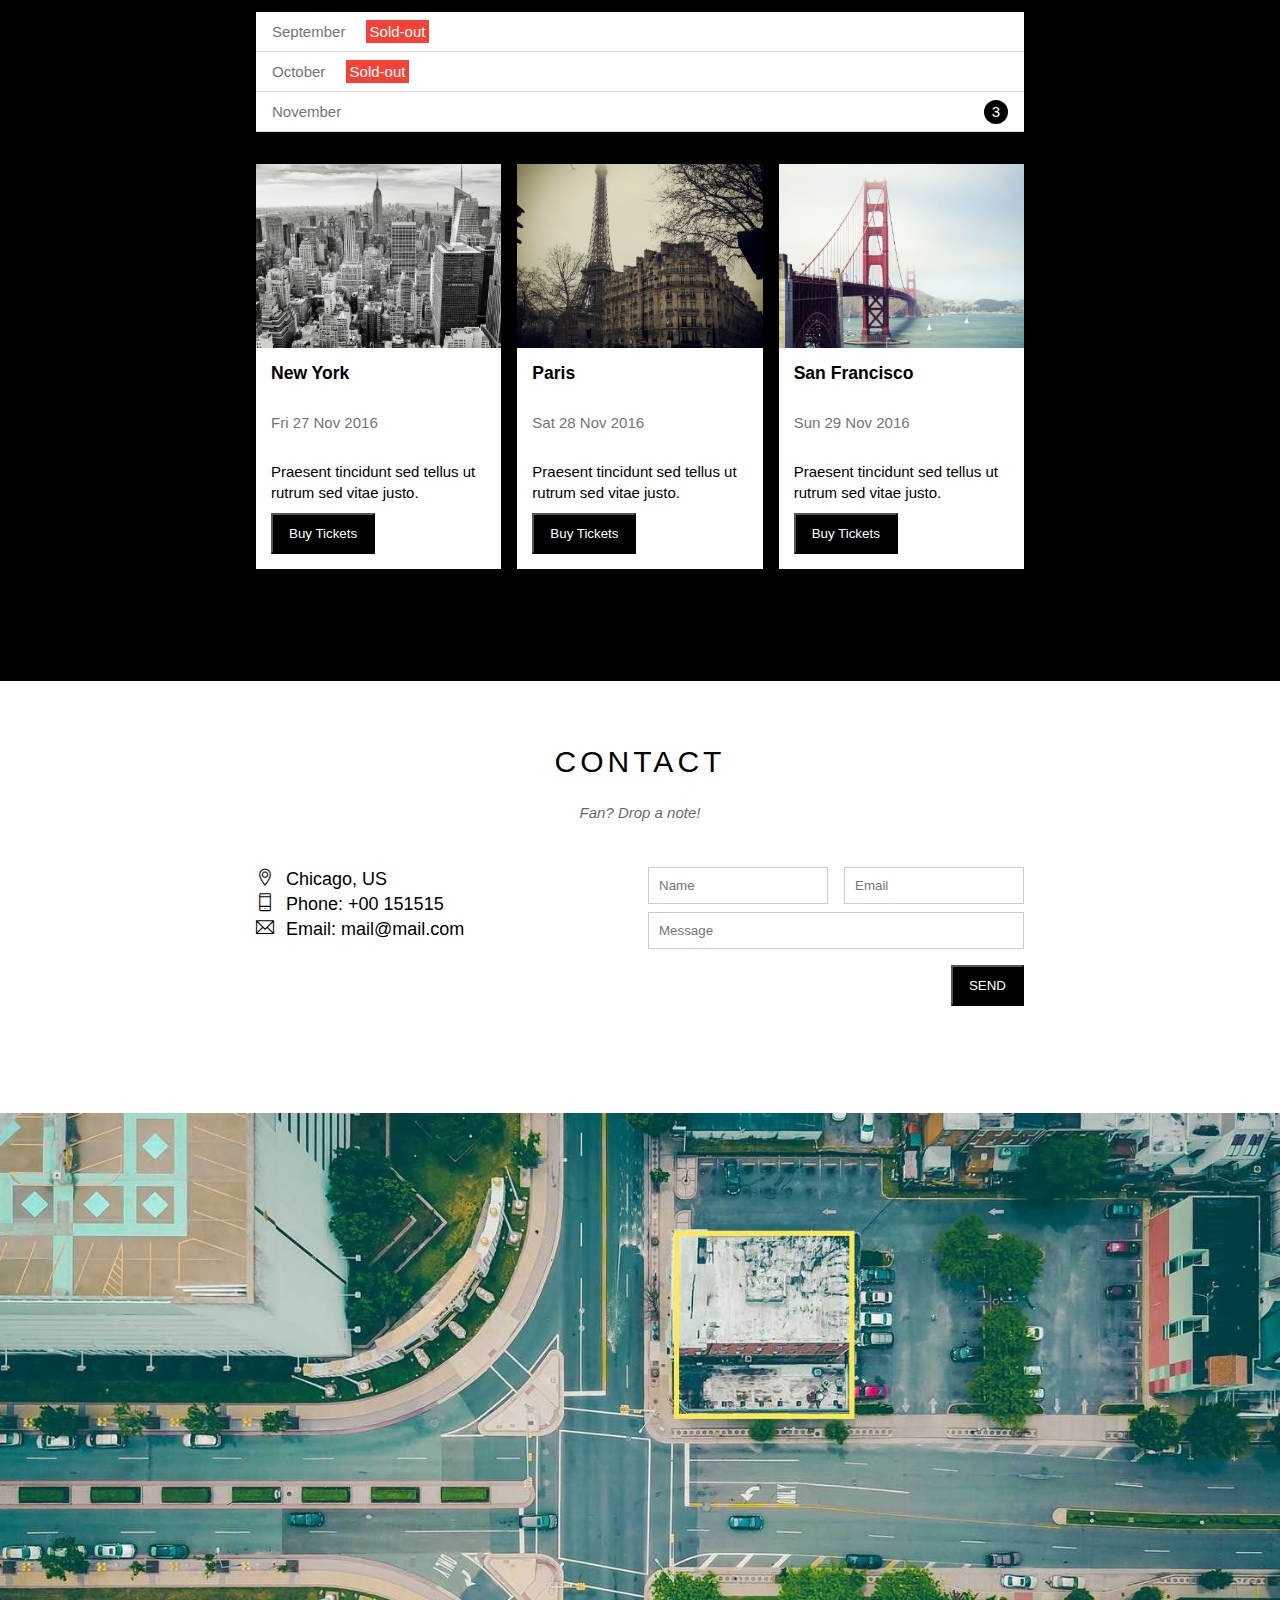
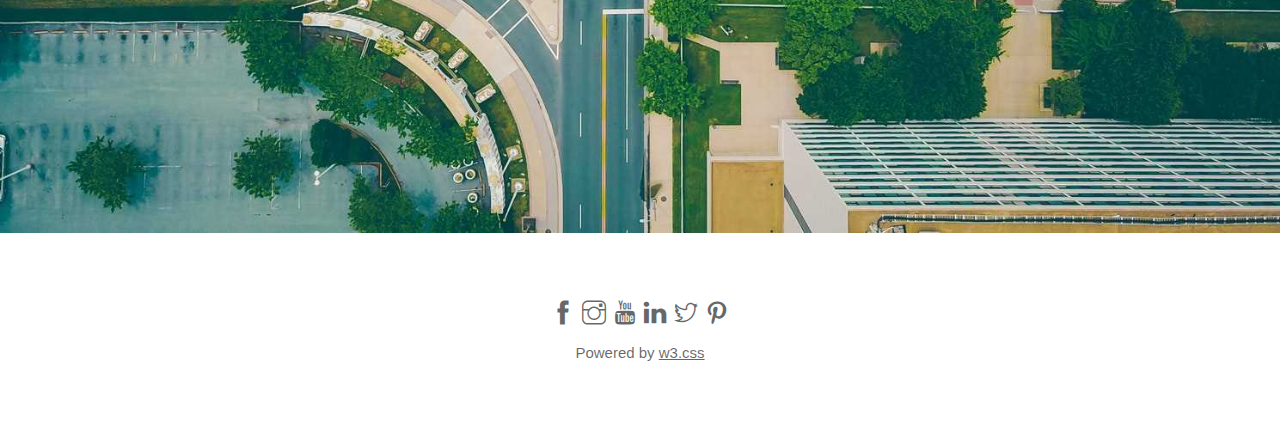
==== commit 691b7414: "contact-responsive" ====
--- a/index.html
+++ b/index.html
@@ -61,15 +61,15 @@
                     We have created a fictional band website. Lorem ipsum dolor sit amet, consectetur adipiscing elit, sed do eiusmod tempor incididunt ut labore et dolore magna aliqua. Ut enim ad minim veniam, quis nostrud exercitation ullamco laboris nisi ut aliquip ex ea commodo consequat. Duis aute irure dolor in reprehenderit in voluptate velit esse cillum dolore eu fugiat nulla pariatur. Excepteur sint occaecat cupidatat non proident, sunt in culpa qui officia deserunt mollit anim id est laborum consectetur adipiscing elit, sed do eiusmod tempor incididunt ut labore et dolore magna aliqua. Ut enim ad minim veniam, quis nostrud exercitation ullamco laboris nisi ut aliquip ex ea commodo consequat.
                 </p>
                 <div class="member-list">
-                    <div class="col col-third text-center">
+                    <div class="col col-third  s-col-full mt-32 text-center">
                         <p class="member-name">Name</p>
                             <img src="/assests/img/Band/bandmember.jpeg" alt="" class="member-img">
                     </div>
-                    <div class="col col-third text-center">
+                    <div class="col col-third  s-col-full mt-32 text-center">
                         <p class="member-name">Name</p>
                             <img src="/assests/img/Band/bandmember.jpeg" alt="" class="member-img">
                     </div>
-                    <div class="col col-third text-center">
+                    <div class="col col-third  s-col-full mt-32 text-center">
                         <p class="member-name">Name</p>
                             <img src="/assests/img/Band/bandmember.jpeg" alt="" class="member-img">
                     </div>
@@ -90,31 +90,31 @@
                 </ul>
                 <!--Place section-->
                 <div class="row place-list">
-                    <div class="col col-third">
+                    <div class="col col-third s-col-full mt-16">
                         <img src="/assests/img/places/place1.jpeg" alt="" class="place-img">
                         <div class="place-body">
                             <h3 class="place-heading">New York</h3>
                             <div class="place-time">Fri 27 Nov 2016</div>
                             <div class="place-desc">Praesent tincidunt sed tellus ut rutrum sed vitae justo.</div>
-                            <button class="btn js-buy-ticket">Buy Tickets</button>
+                            <button class="btn js-buy-ticket s-full-width">Buy Tickets</button>
                         </div>
                     </div>
-                    <div class="col col-third">
+                    <div class="col col-third s-col-full mt-16">
                         <img src="/assests/img/places/place2.jpeg" alt="" class="place-img">
                         <div class="place-body">
                             <h3 class="place-heading">Paris</h3>
                             <div class="place-time">Sat 28 Nov 2016</div>
                             <div class="place-desc">Praesent tincidunt sed tellus ut rutrum sed vitae justo.</div>
-                            <button class="btn js-buy-ticket">Buy Tickets</button>
+                            <button class="btn js-buy-ticket s-full-width">Buy Tickets</button>
                         </div>
                     </div>
-                    <div class="col col-third">
+                    <div class="col col-third s-col-full mt-16">
                         <img src="/assests/img/places/place3.jpeg" alt="" class="place-img">
                         <div class="place-body">
                             <h3 class="place-heading">San Francisco</h3>
                             <div class="place-time">Sun 29 Nov 2016</div>
                             <div class="place-desc">Praesent tincidunt sed tellus ut rutrum sed vitae justo.</div>
-                            <button class="btn js-buy-ticket">Buy Tickets</button>
+                            <button class="btn js-buy-ticket s-full-width">Buy Tickets</button>
                         </div>
                     </div>
                     <div class="clear"></div>
@@ -127,19 +127,19 @@
                 <h2 class="section-heading">CONTACT</h2>
                 <p class="section-sub-heading">Fan? Drop a note!</p>
                 <div class="row contact-content">
-                    <div class="col col-half contact-info">
+                    <div class="col col-half contact-info s-full-width">
                         <p><i class="ti-location-pin"></i>Chicago, US</p>
                         <p><i class="ti-mobile"></i>Phone: +00 151515</p>
                         <p><i class="ti-email"></i>Email: mail@mail.com</p>
                     </div>
-                    <div class="col col-half contact-form">
+                    <div class="col col-half contact-form s-full-width s-mt-16">
                         <form action="">
                             <div class="row">
-                                <div class="col col-half">
+                                <div class="col col-half s-full-width">
                                     <input type="text" name="" placeholder="Name" id="" class="form-control">
                                 </div>
-                                <div class="col col-half">
-                                    <input type="email" name="" placeholder="Email" id="" class="form-control">
+                                <div class="col col-half s-full-width">
+                                    <input type="email" name="" placeholder="Email" id="" class="form-control s-mt-8">
                                 </div>
                                 <div class="clear"></div>
                             </div>
@@ -148,7 +148,7 @@
                                     <input type="text" name="" placeholder="Message" id="" class="form-control">
                                 </div>
                             </div>
-                            <input class="btn mt-16 pull-right" type="submit" value="SEND">
+                            <input class="btn mt-16 pull-right s-full-width" type="submit" value="SEND">
                             
                         </form>
                     </div>
--- a/assests/css/style.css
+++ b/assests/css/style.css
@@ -64,6 +64,10 @@
 {
     margin-top: 16px!important;
 }
+.mt-32
+{
+    margin-top: 32px!important;
+}
 .btn{
     background-color: black;
     color: white;
@@ -258,7 +262,7 @@
 #content .member-list
 {
     
-    margin-top: 48px;
+    margin-top: 32px;
 }
 
 #content .member-name
@@ -314,7 +318,7 @@
     margin-top: -3px;
 }
 .place-list{
-    margin-top: 32px;
+    margin-top: 16px;
     
 }
 
--- a/assests/css/responsive.css
+++ b/assests/css/responsive.css
@@ -11,9 +11,18 @@
 /*MOBILE*/
 @media (max-width:740px)
 {
-    #slider .text-content
+    .s-col-full,
+    .s-full-width
     {
-        position: relative;
+        width: 100%;
+    }
+    .s-mt-16
+    {
+        margin-top: 16px !important;
+    }
+    .s-mt-8
+    {
+        margin-top: 8px !important;
     }
     #header .search-btn
     {
@@ -51,6 +60,10 @@
         padding: 5px 41px;
         line-height: 38px;
     }
-    
+    #content .member-img
+    {  
+    width: 60%;
+    margin-top: 15px;
+    }
     
 }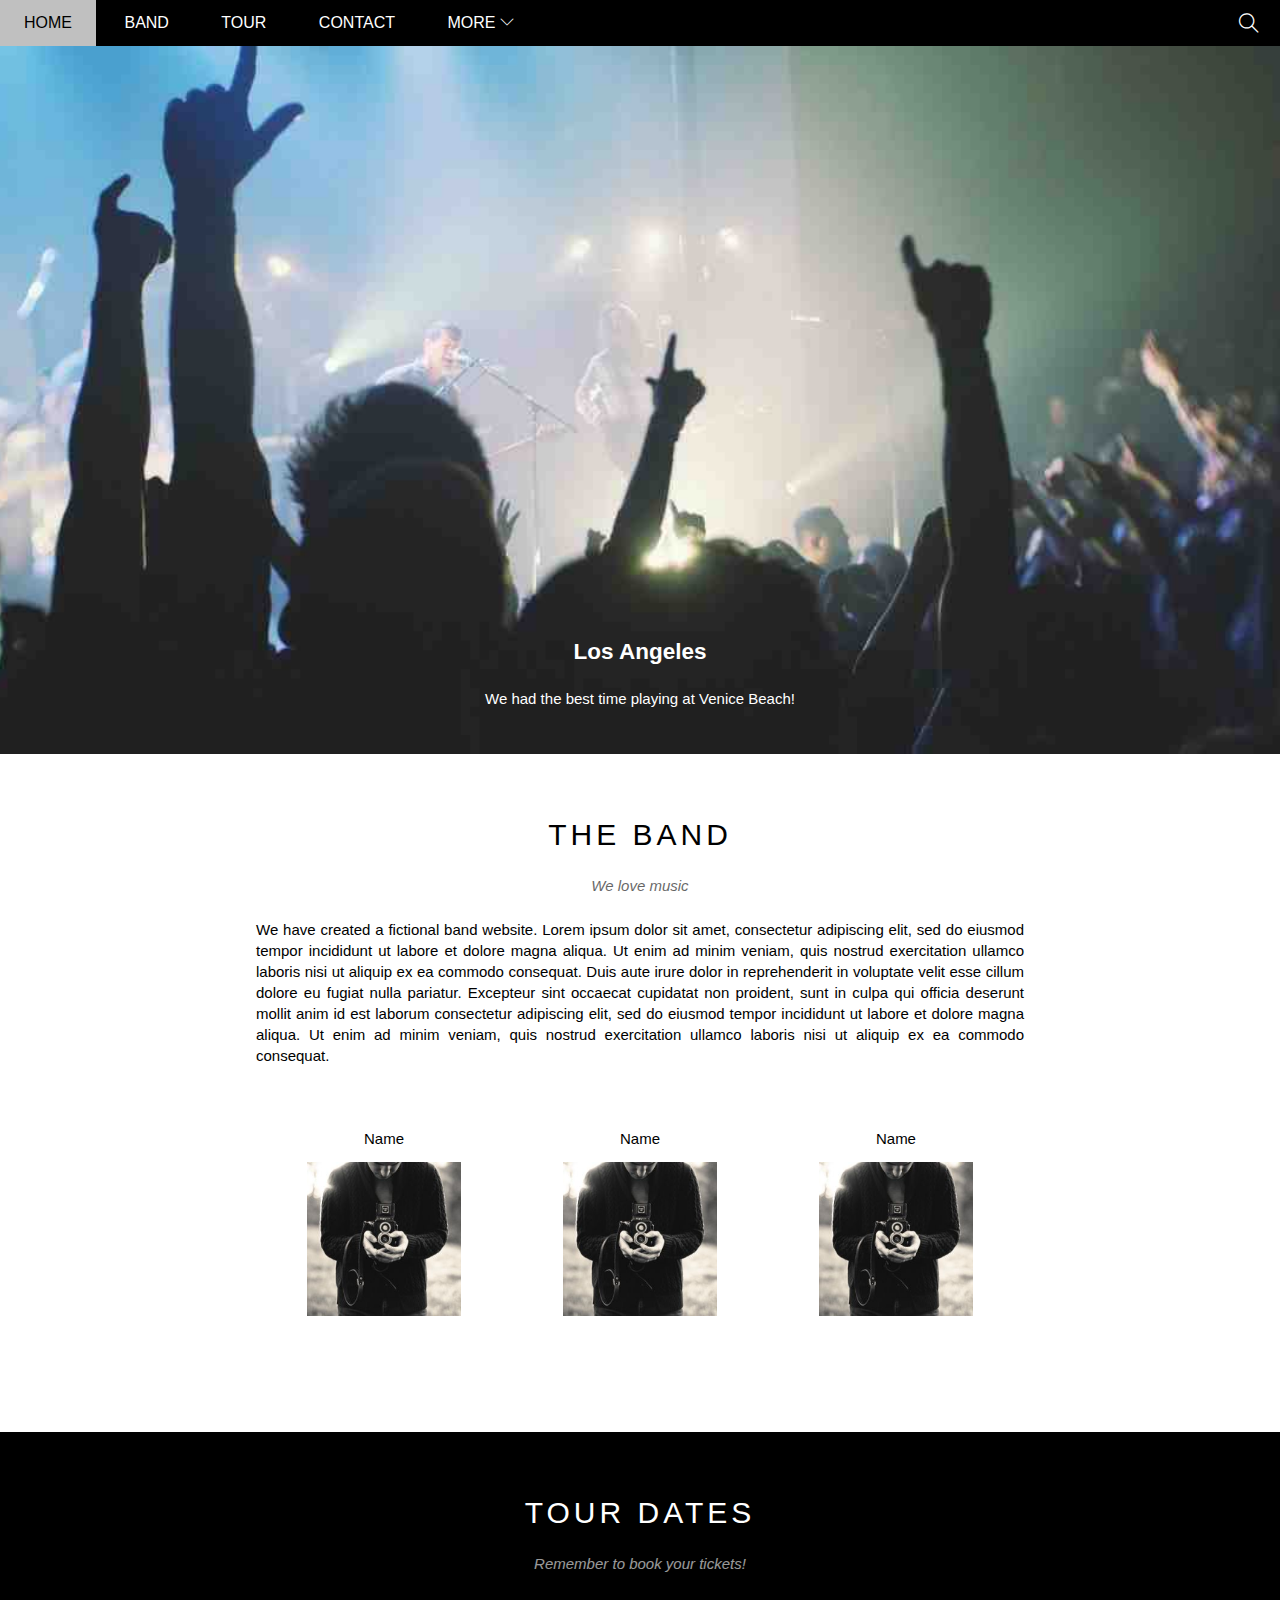
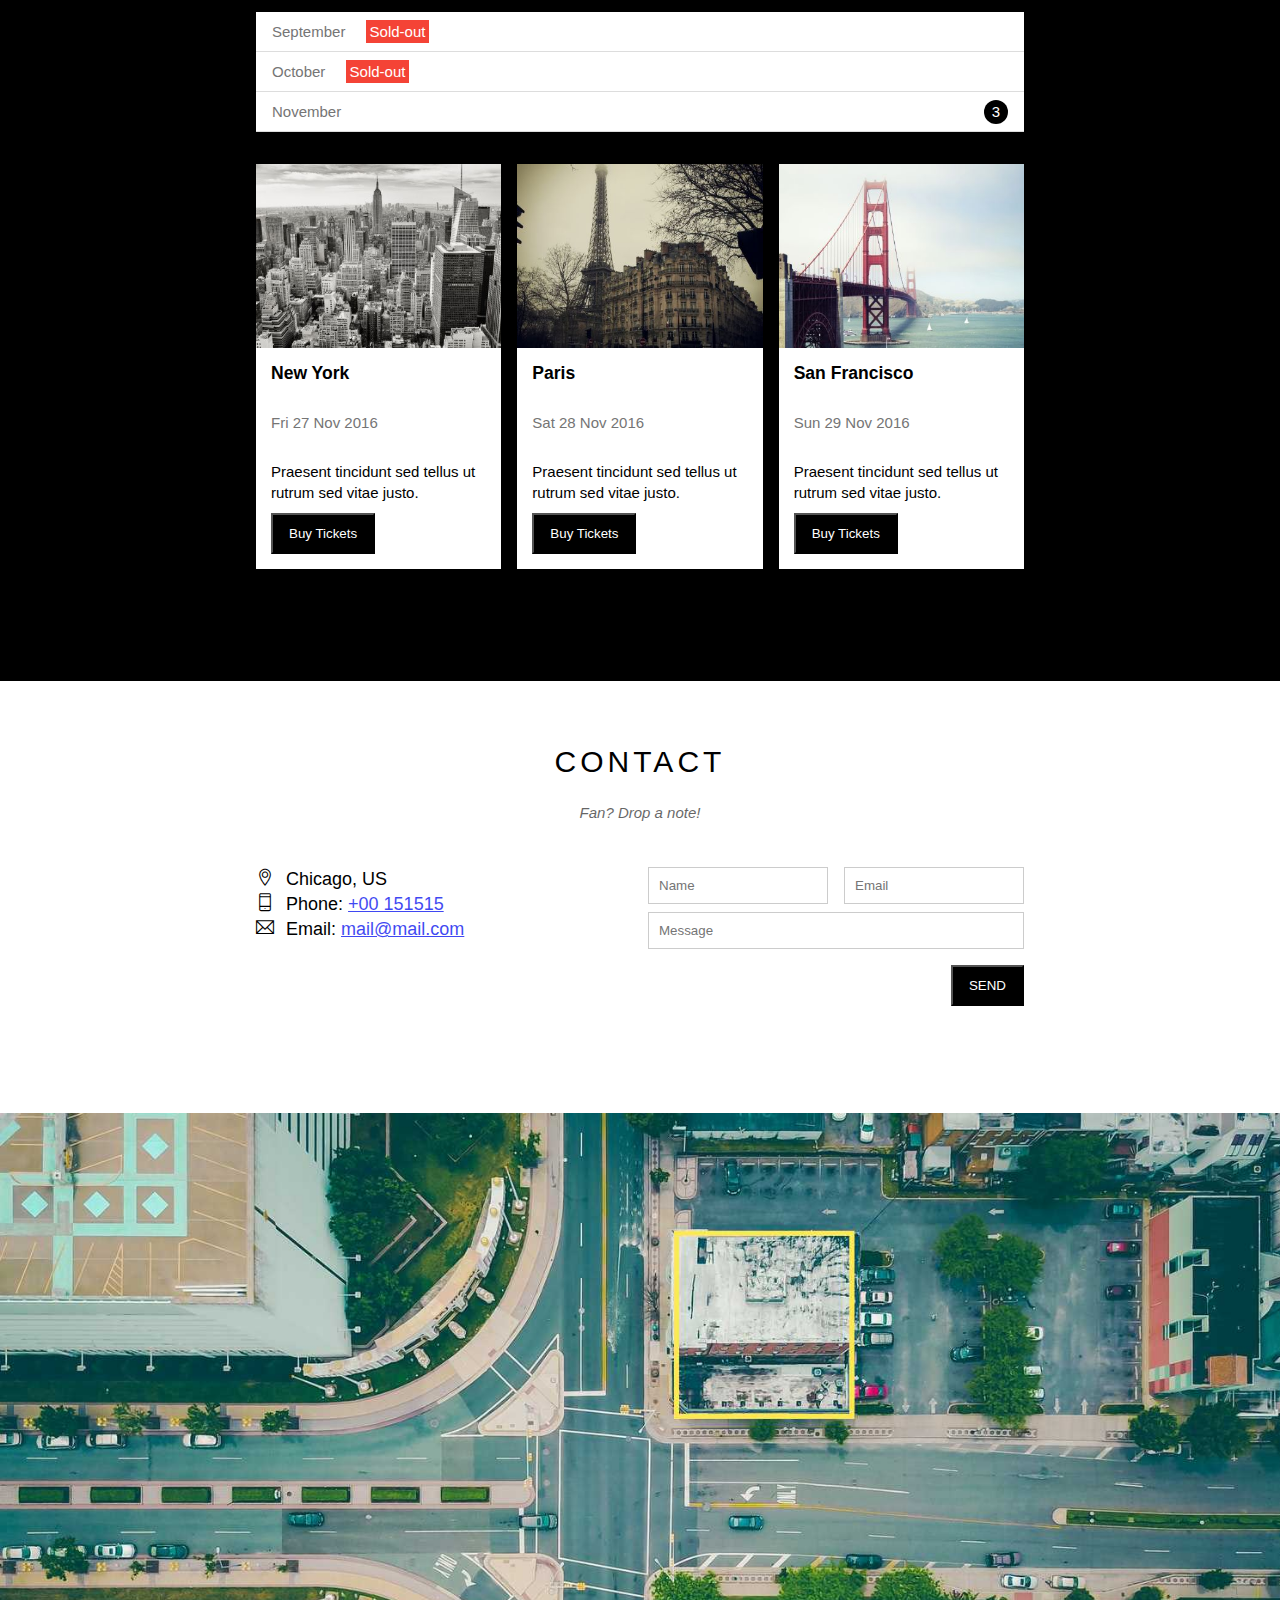
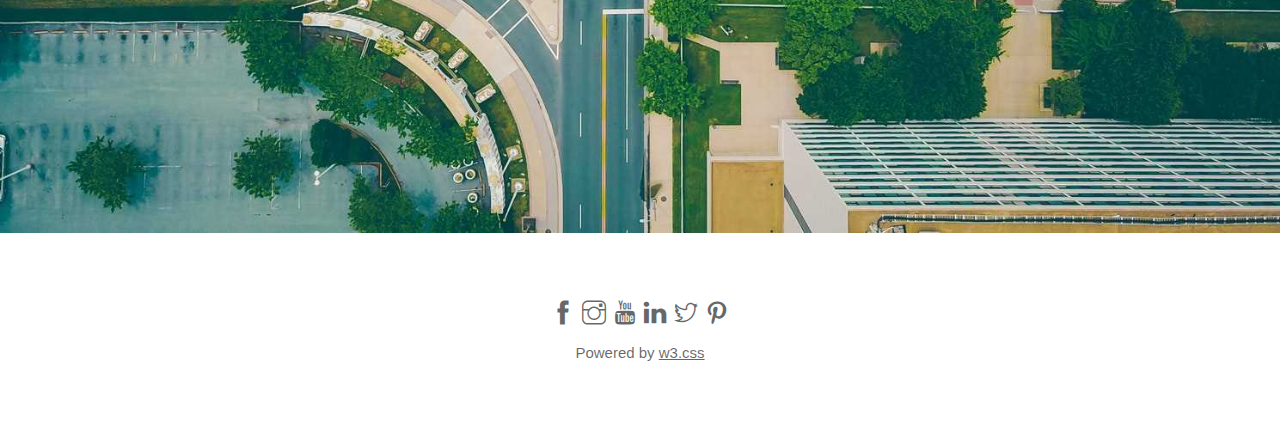
==== commit 19e4217c: "fix UI&UX" ====
--- a/index.html
+++ b/index.html
@@ -129,10 +129,10 @@
                 <div class="row contact-content">
                     <div class="col col-half contact-info s-full-width">
                         <p><i class="ti-location-pin"></i>Chicago, US</p>
-                        <p><i class="ti-mobile"></i>Phone: +00 151515</p>
-                        <p><i class="ti-email"></i>Email: mail@mail.com</p>
-                    </div>
-                    <div class="col col-half contact-form s-full-width s-mt-16">
+                        <p><i class="ti-mobile"></i>Phone: <a href="tel:+00 151515">+00 151515</a></p>
+                        <p><i class="ti-email"></i>Email: <a href="mailto:mail@mail.com">mail@mail.com</a></p>
+                    </div>
+                    <div class="col col-half contact-form s-full-width ">
                         <form action="">
                             <div class="row">
                                 <div class="col col-half s-full-width">
--- a/assests/css/style.css
+++ b/assests/css/style.css
@@ -474,6 +474,15 @@
     width: 30px;
     display: inline-block;
 }
+.contact-info a
+{
+    color: #101aef;
+    opacity: 0.8;
+}
+.contact-info a:hover
+{
+    opacity: 1;
+}
 .contact-form
 {
     font-size: 15px;
--- a/assests/css/responsive.css
+++ b/assests/css/responsive.css
@@ -3,6 +3,43 @@
 {
     
 }
+
+/*TABLET & MOBILE*/
+@media (max-width:1023px)
+{
+    .btn{
+        padding: 15px 16px;
+    }
+    #nav .subnav a
+    {
+        padding: 5px 12px;
+    }
+    .contact-form .form-control
+    {
+        padding: 15px;
+    }
+    .contact-info
+    {
+        line-height: 2.0;
+    }
+    #footer .social-list
+    {
+        font-size: 48px;
+        
+    }
+    #footer .social-list a 
+    {
+        margin: 0 8px;
+    }
+    #footer .copy-right a {
+        display: inline-block;
+        padding: 12px 0;
+        font-size: 24px;
+    }
+    
+}
+
+
 /*TABLET*/
 @media (min-width:740px) and (max-width:1023px)
 {
@@ -66,4 +103,9 @@
     margin-top: 15px;
     }
     
+    .contact-form
+    {
+        margin-top: 32px;
+    }
+    
 }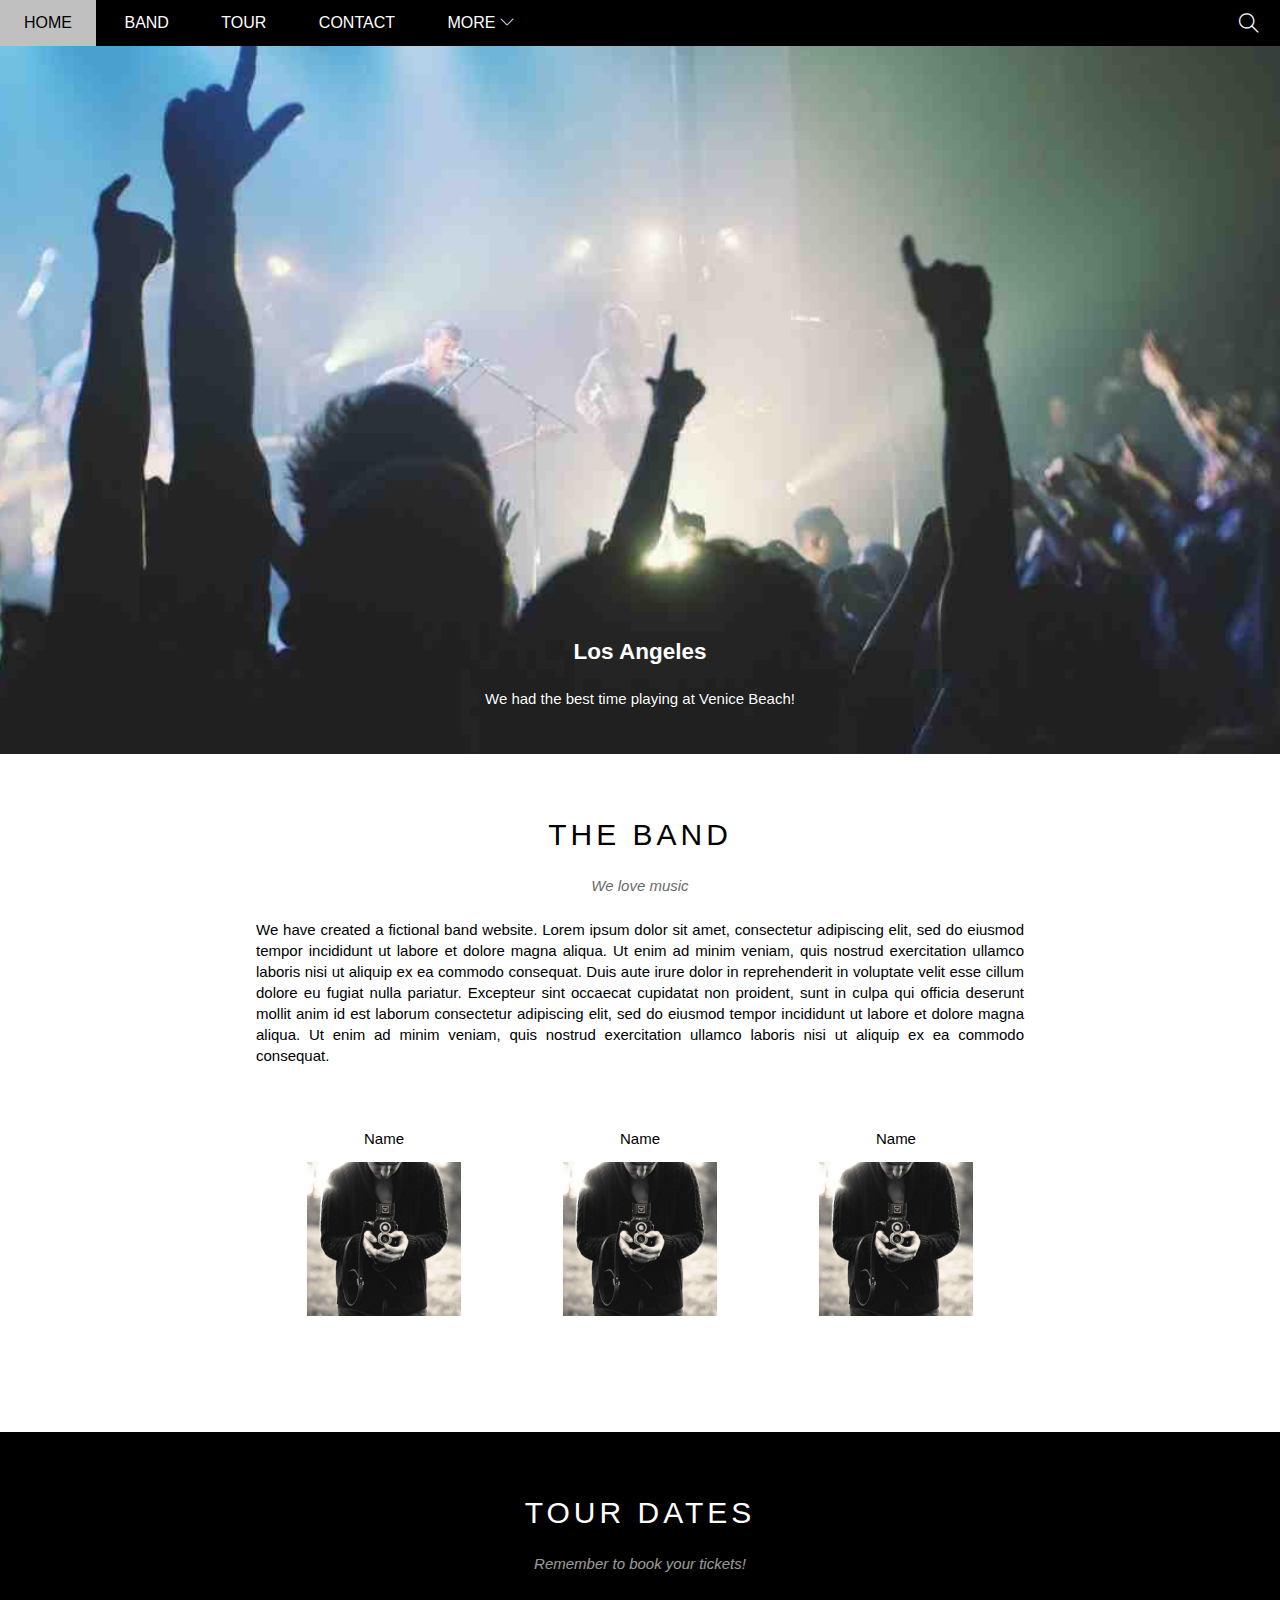
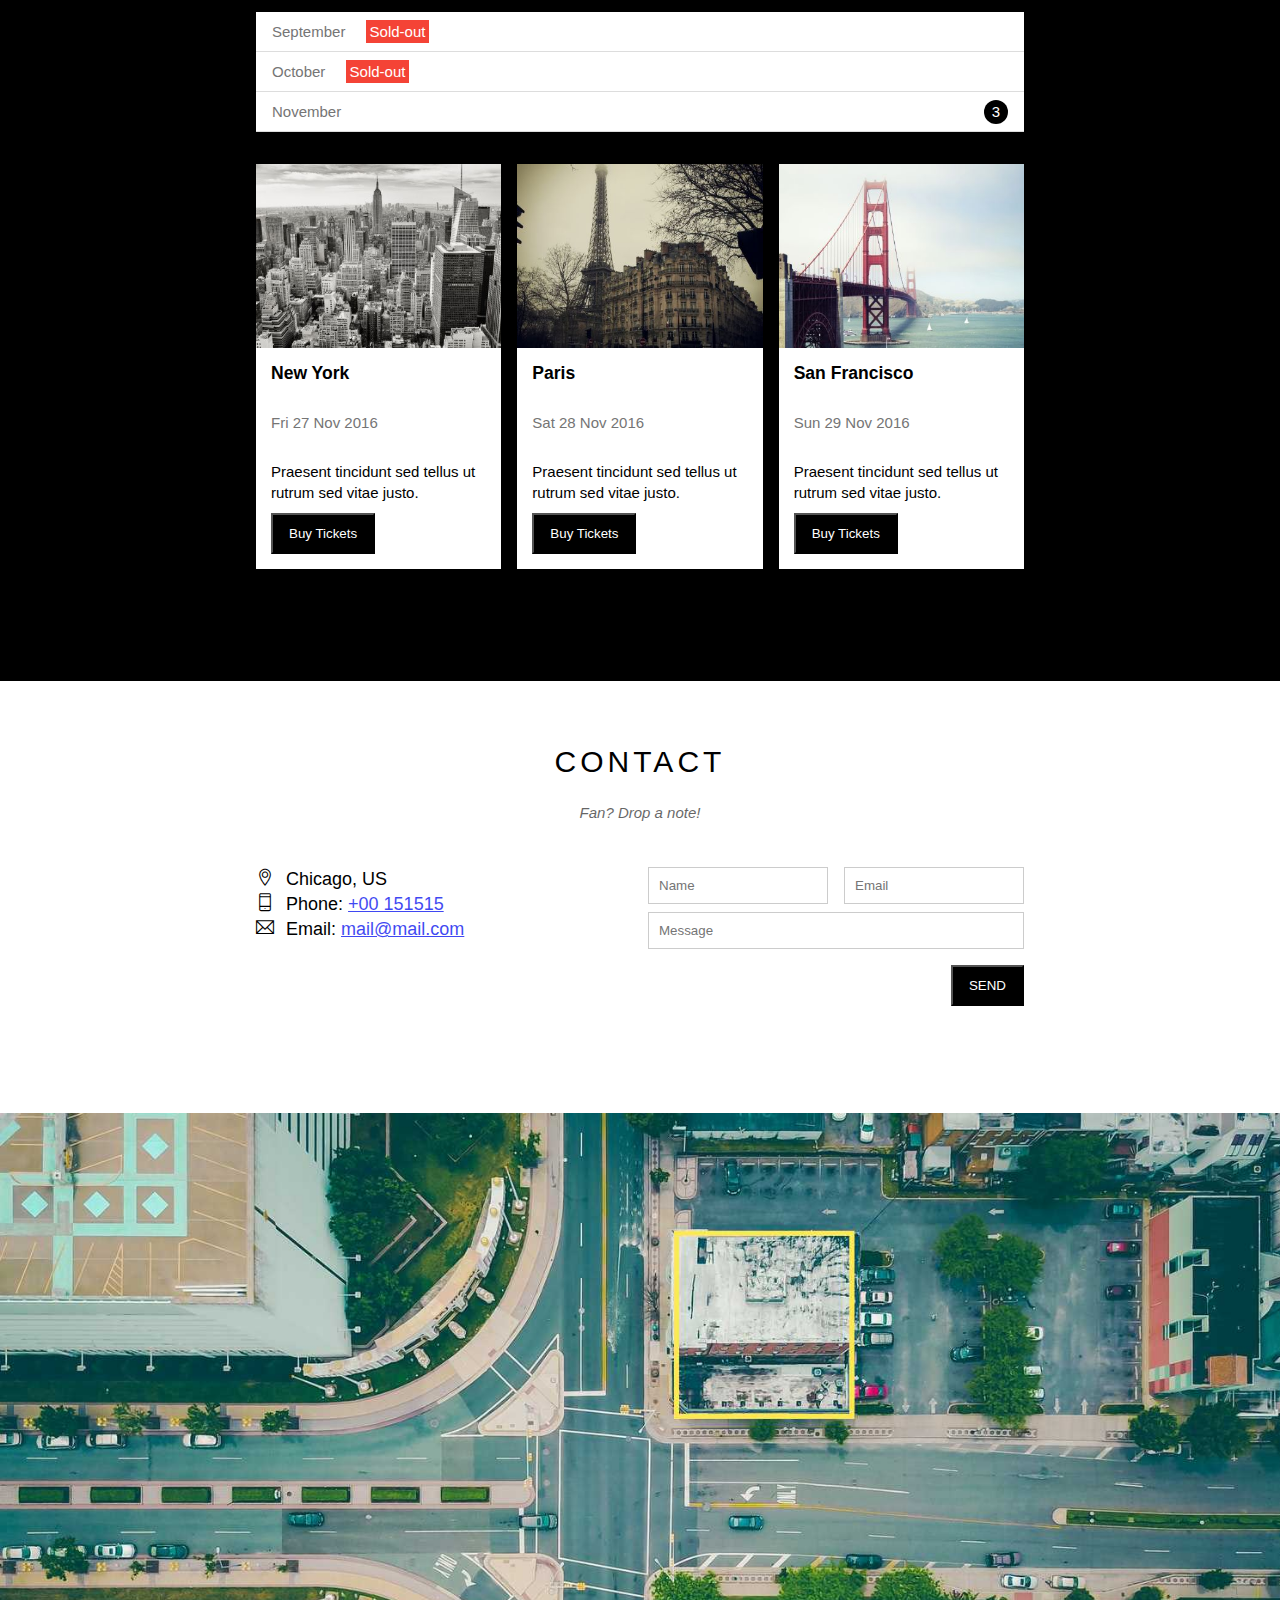
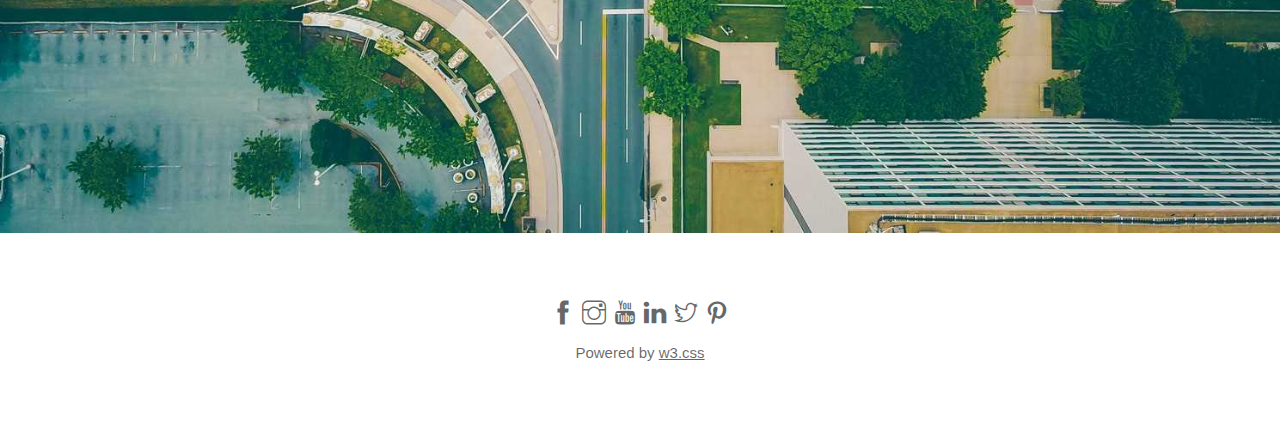
==== commit 250ec0bd: "fix bug" ====
--- a/index.html
+++ b/index.html
@@ -63,15 +63,15 @@
                 <div class="member-list">
                     <div class="col col-third  s-col-full mt-32 text-center">
                         <p class="member-name">Name</p>
-                            <img src="/assests/img/Band/bandmember.jpeg" alt="" class="member-img">
+                            <img src="./assests/img/Band/bandmember.jpeg" alt="" class="member-img">
                     </div>
                     <div class="col col-third  s-col-full mt-32 text-center">
                         <p class="member-name">Name</p>
-                            <img src="/assests/img/Band/bandmember.jpeg" alt="" class="member-img">
+                            <img src="./assests/img/Band/bandmember.jpeg" alt="" class="member-img">
                     </div>
                     <div class="col col-third  s-col-full mt-32 text-center">
                         <p class="member-name">Name</p>
-                            <img src="/assests/img/Band/bandmember.jpeg" alt="" class="member-img">
+                            <img src="./assests/img/Band/bandmember.jpeg" alt="" class="member-img">
                     </div>
                     <div class="clear"></div>
                 </div>
@@ -91,7 +91,7 @@
                 <!--Place section-->
                 <div class="row place-list">
                     <div class="col col-third s-col-full mt-16">
-                        <img src="/assests/img/places/place1.jpeg" alt="" class="place-img">
+                        <img src="./assests/img/places/place1.jpeg" alt="" class="place-img">
                         <div class="place-body">
                             <h3 class="place-heading">New York</h3>
                             <div class="place-time">Fri 27 Nov 2016</div>
@@ -100,7 +100,7 @@
                         </div>
                     </div>
                     <div class="col col-third s-col-full mt-16">
-                        <img src="/assests/img/places/place2.jpeg" alt="" class="place-img">
+                        <img src="./assests/img/places/place2.jpeg" alt="" class="place-img">
                         <div class="place-body">
                             <h3 class="place-heading">Paris</h3>
                             <div class="place-time">Sat 28 Nov 2016</div>
@@ -109,7 +109,7 @@
                         </div>
                     </div>
                     <div class="col col-third s-col-full mt-16">
-                        <img src="/assests/img/places/place3.jpeg" alt="" class="place-img">
+                        <img src="./assests/img/places/place3.jpeg" alt="" class="place-img">
                         <div class="place-body">
                             <h3 class="place-heading">San Francisco</h3>
                             <div class="place-time">Sun 29 Nov 2016</div>
@@ -148,7 +148,7 @@
                                     <input type="text" name="" placeholder="Message" id="" class="form-control">
                                 </div>
                             </div>
-                            <input class="btn mt-16 pull-right s-full-width" type="submit" value="SEND">
+                            <input class="btn-submit-contact btn mt-16 pull-right s-full-width" type="submit" value="SEND">
                             
                         </form>
                     </div>
--- a/assests/css/style.css
+++ b/assests/css/style.css
@@ -76,6 +76,8 @@
     padding: 11px 16px;
     margin: -5px 0; 
     cursor: pointer;  
+    appearance: none;
+    -webkit-appearance: none;
 }
 
 .pull-right
@@ -201,7 +203,7 @@
     
     margin-top: 46px;
     padding-top: 50%;
-    background: url('/assests/img/slider/slider2.jpeg') top center / cover no-repeat;
+    background: url('../img/slider/slider2.jpeg') top center / cover no-repeat;
 }
 
 #slider .text-content{
@@ -221,6 +223,7 @@
 #slider .text-description{
     font-size: 15px;
     margin-top: 25px;
+    text-shadow: 0 0 1px black;
 }
 
 
@@ -503,6 +506,7 @@
     outline: none;
 }
 
+
 .map-section img
 {
     width: 100%;
--- a/assests/css/responsive.css
+++ b/assests/css/responsive.css
@@ -17,6 +17,7 @@
     .contact-form .form-control
     {
         padding: 15px;
+        font-size: 16px;
     }
     .contact-info
     {
@@ -36,6 +37,10 @@
         padding: 12px 0;
         font-size: 24px;
     }
+    .btn-submit-contact
+    {
+        font-size:16px;
+    }
     
 }
 
@@ -46,7 +51,7 @@
     
 }
 /*MOBILE*/
-@media (max-width:740px)
+@media (max-width:739px)
 {
     .s-col-full,
     .s-full-width
@@ -102,10 +107,11 @@
     width: 60%;
     margin-top: 15px;
     }
-    
+
     .contact-form
     {
         margin-top: 32px;
     }
     
+    
 }